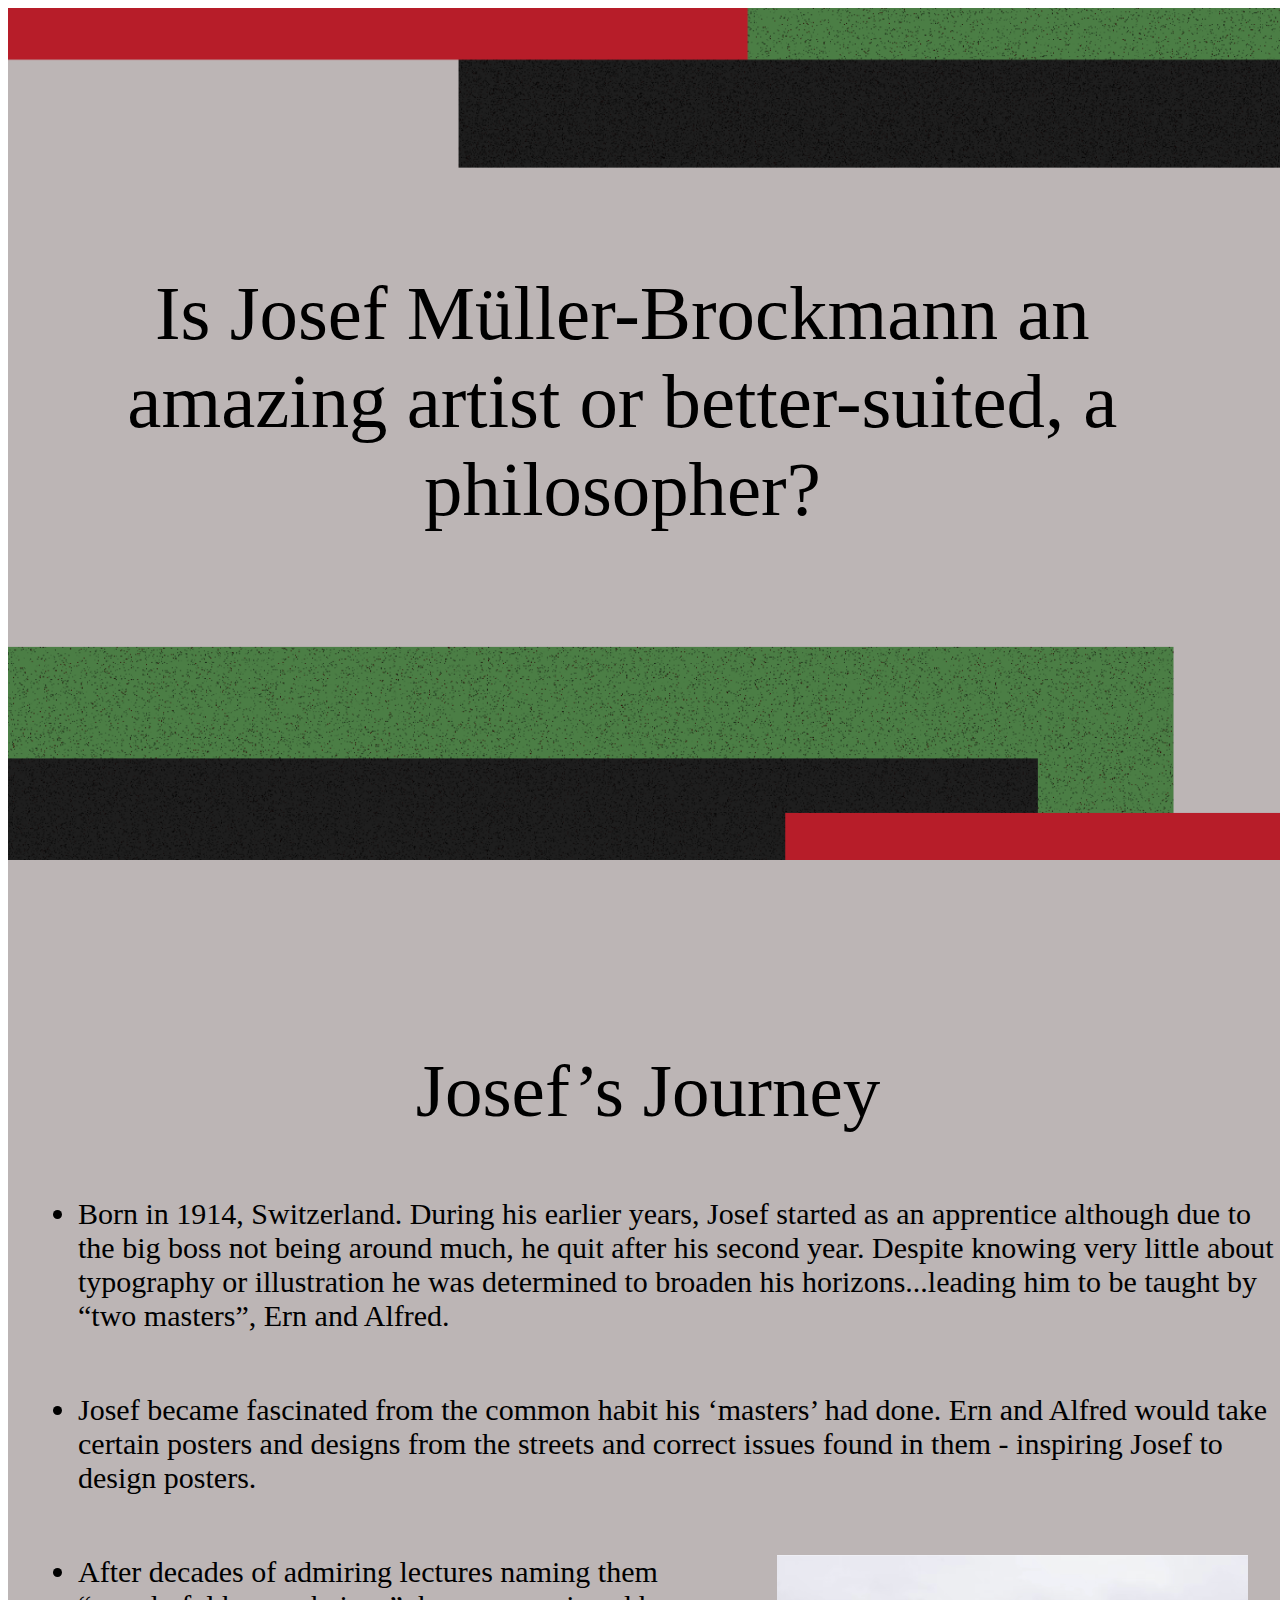
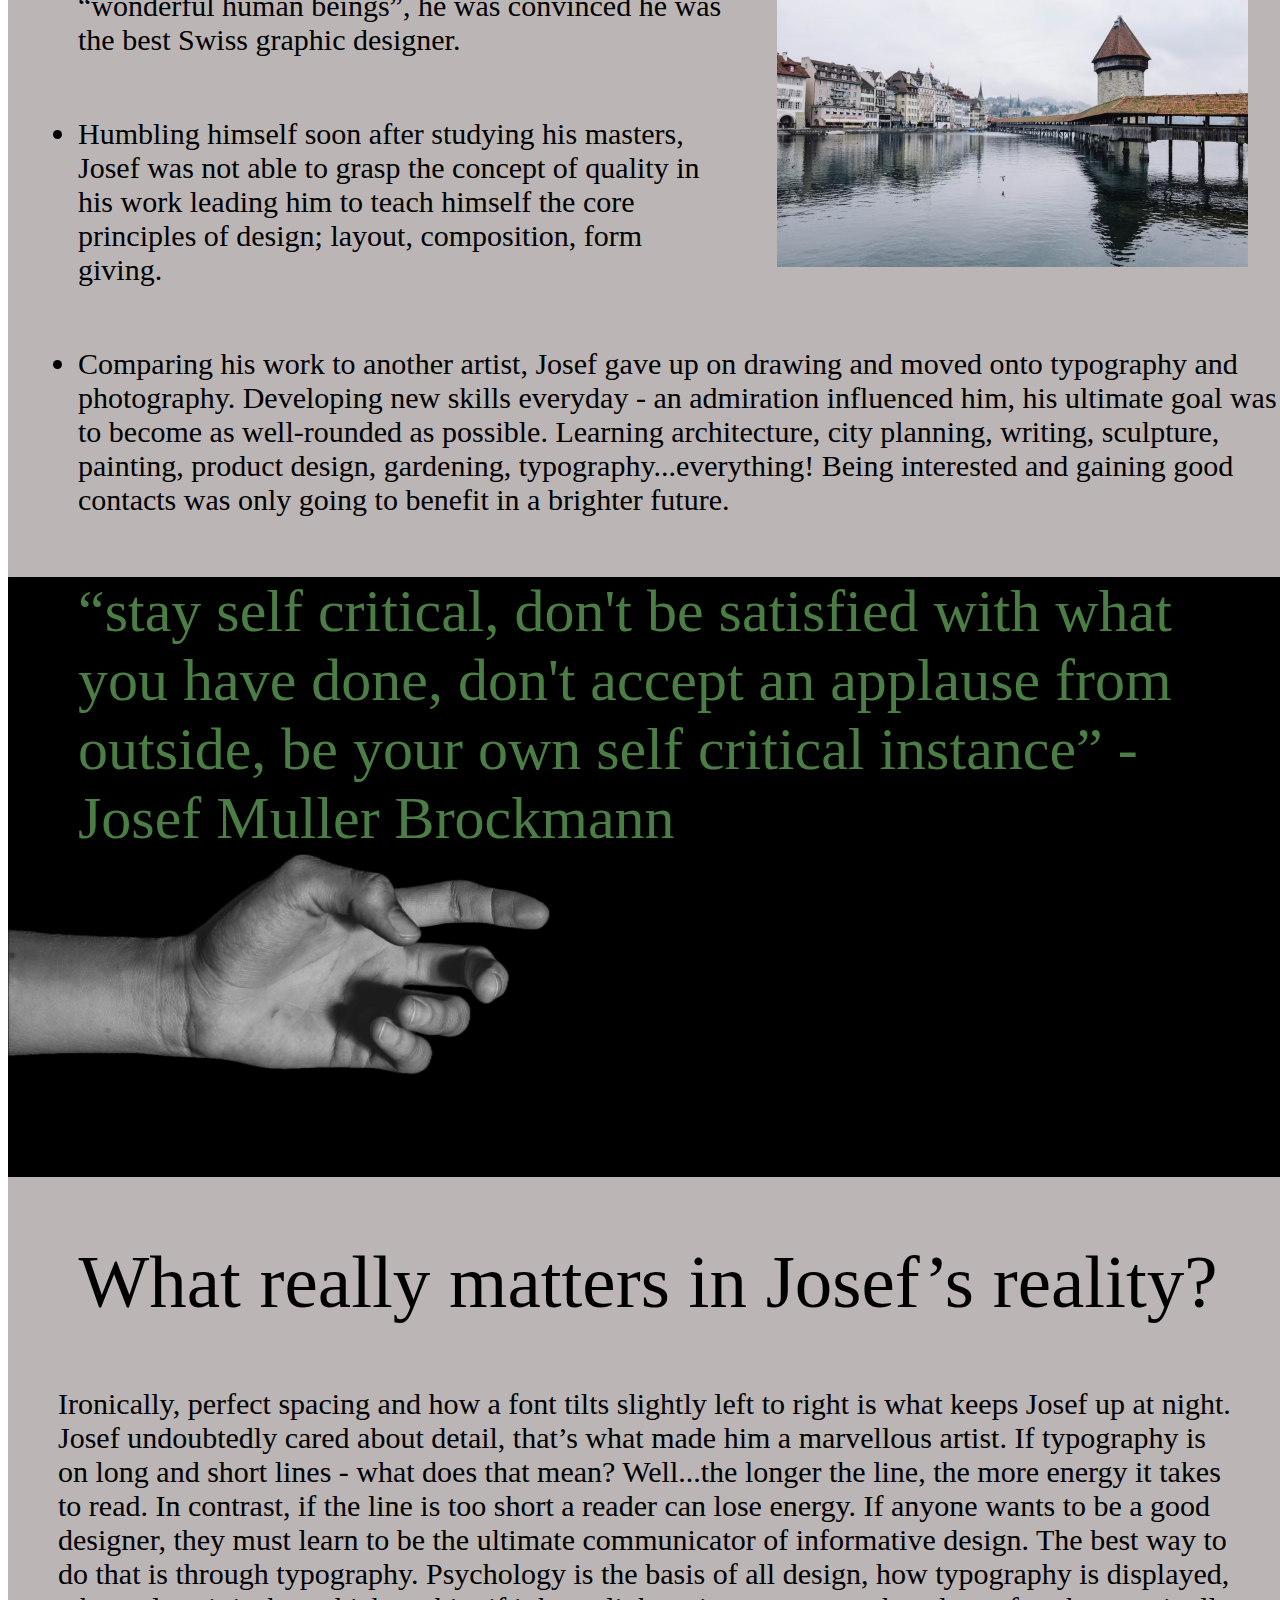
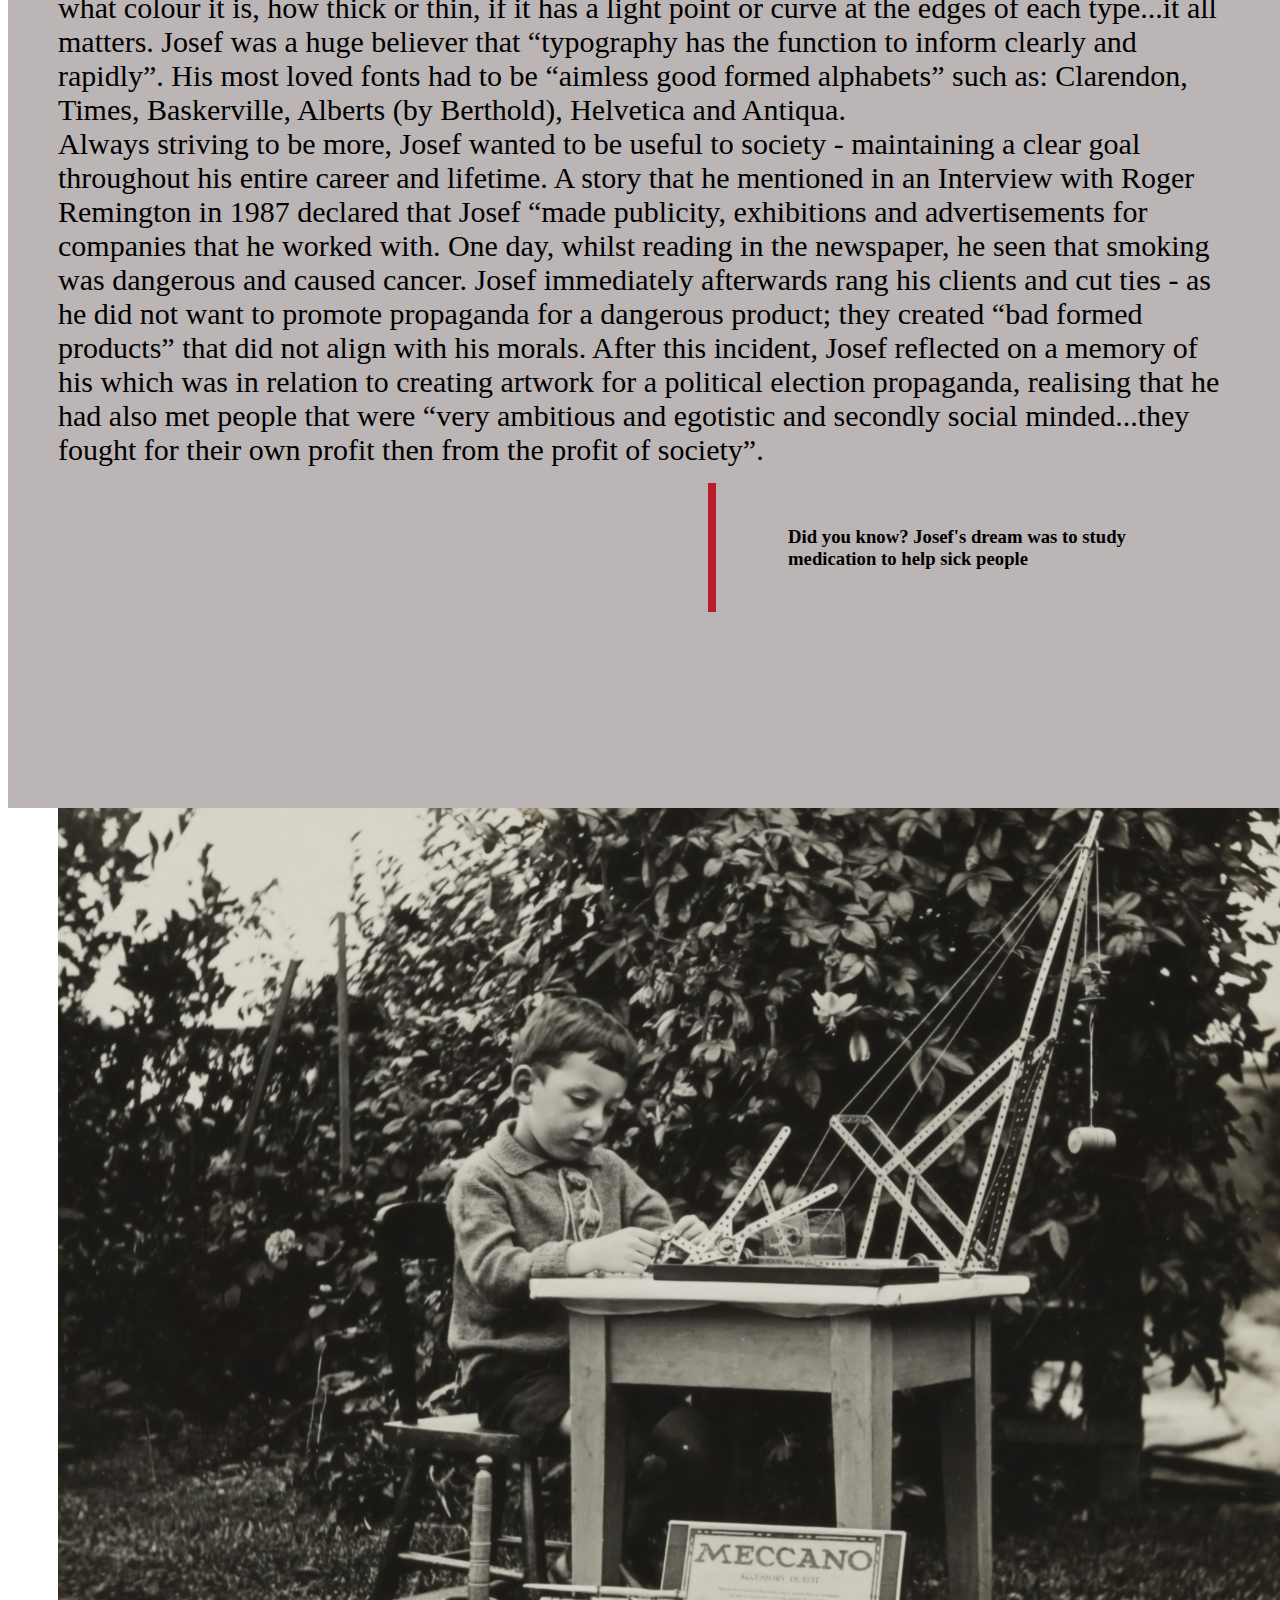
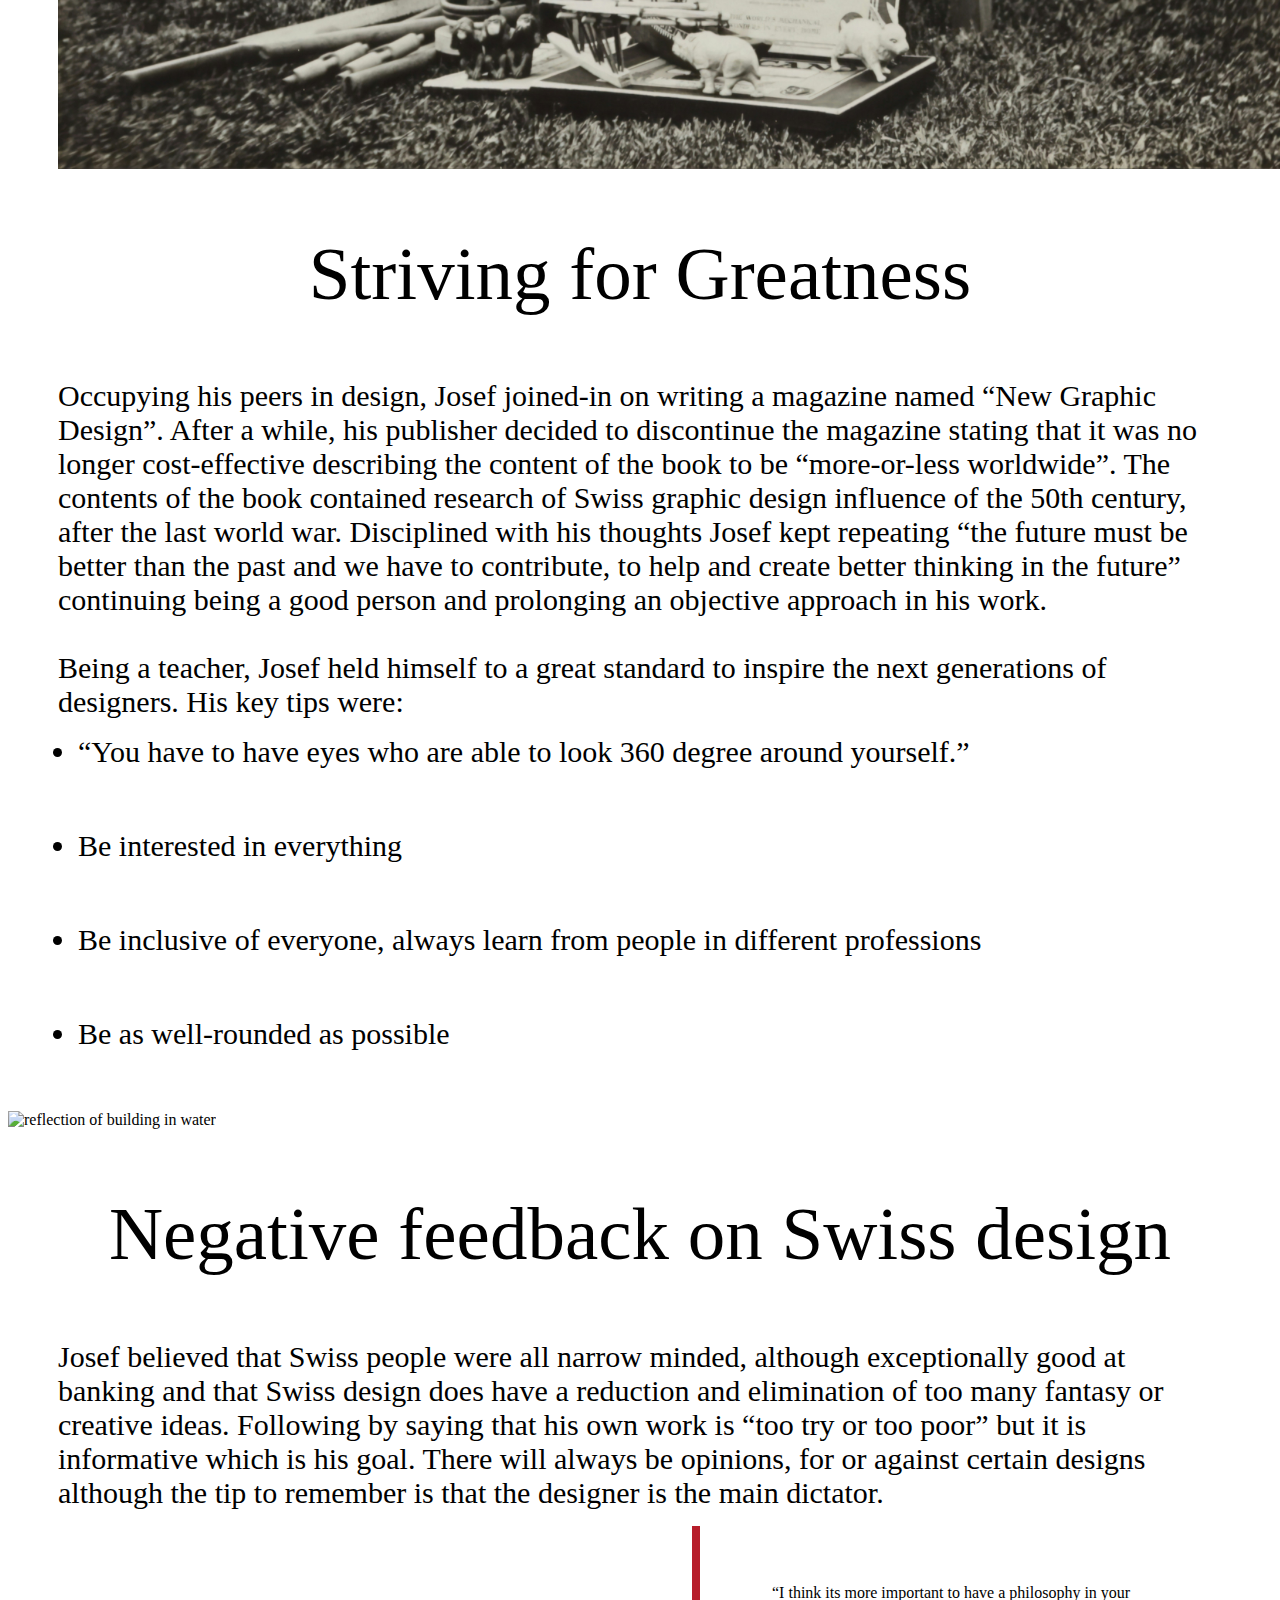
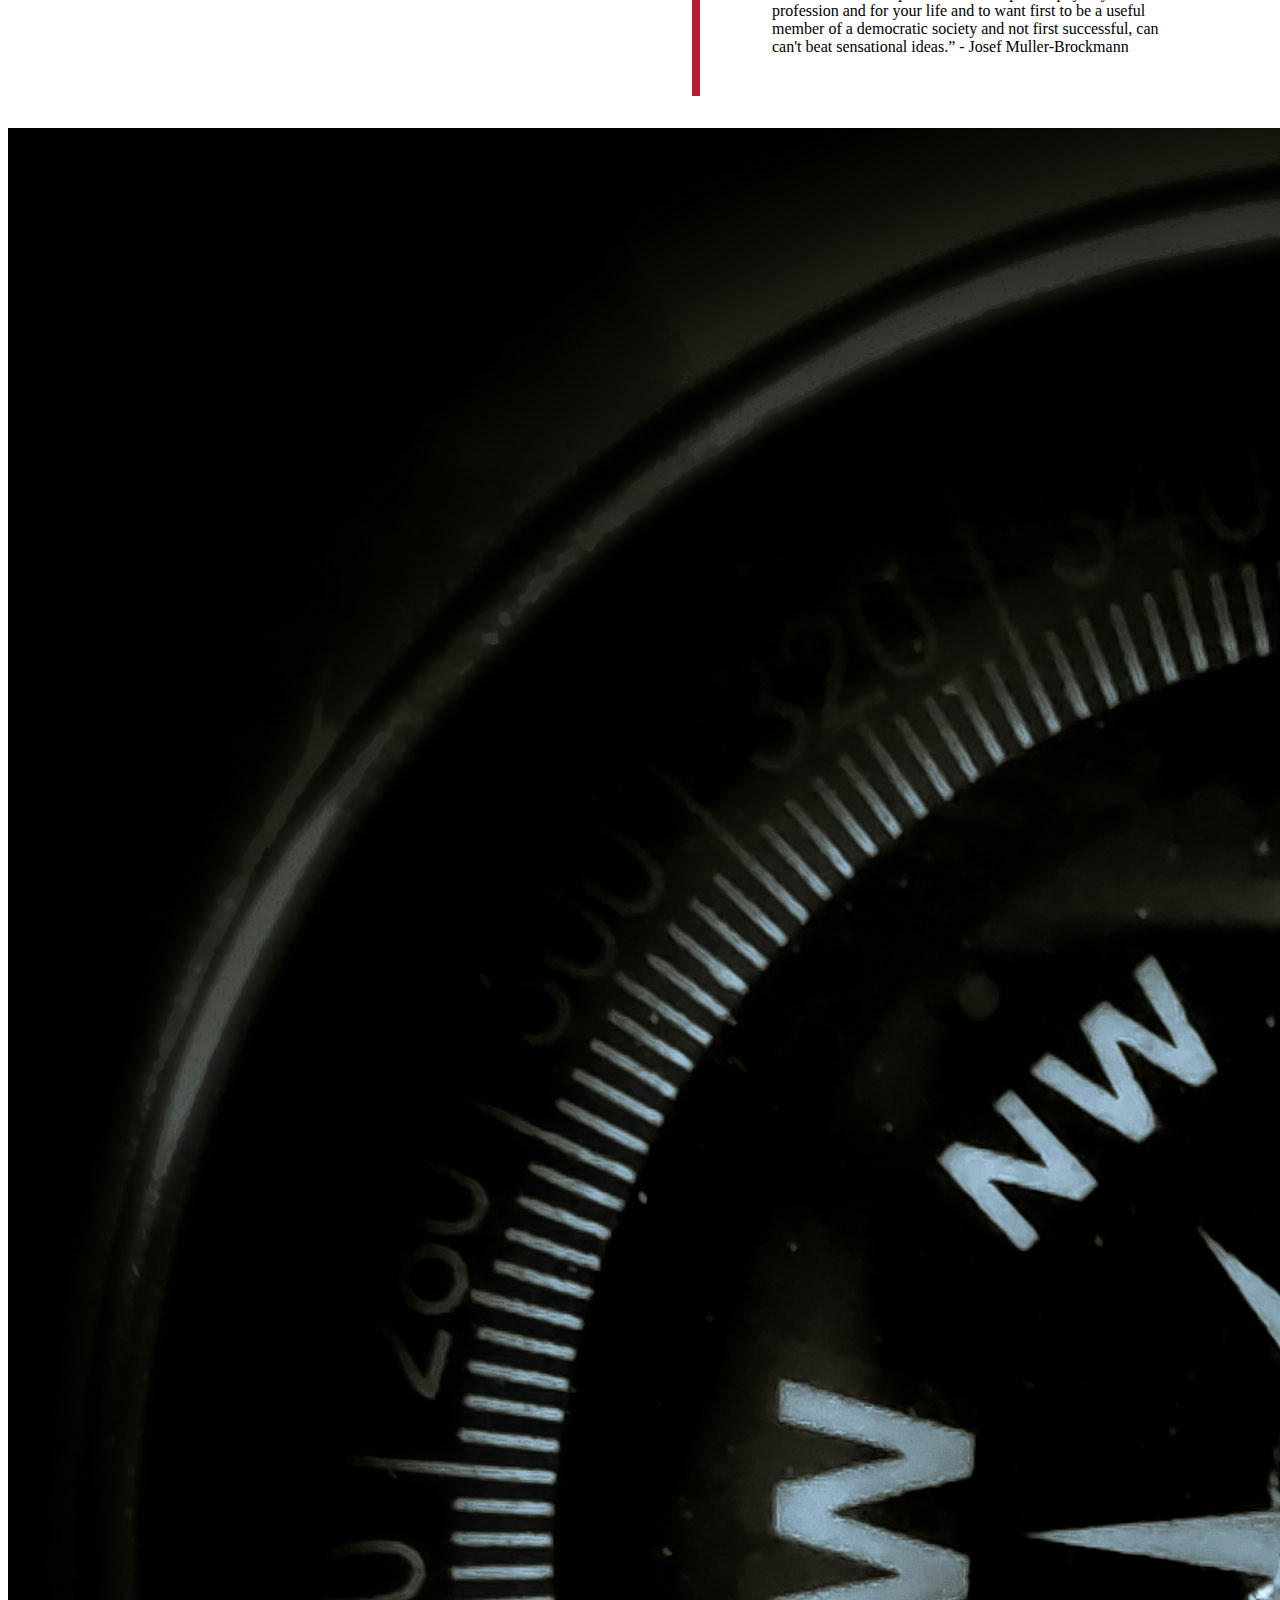
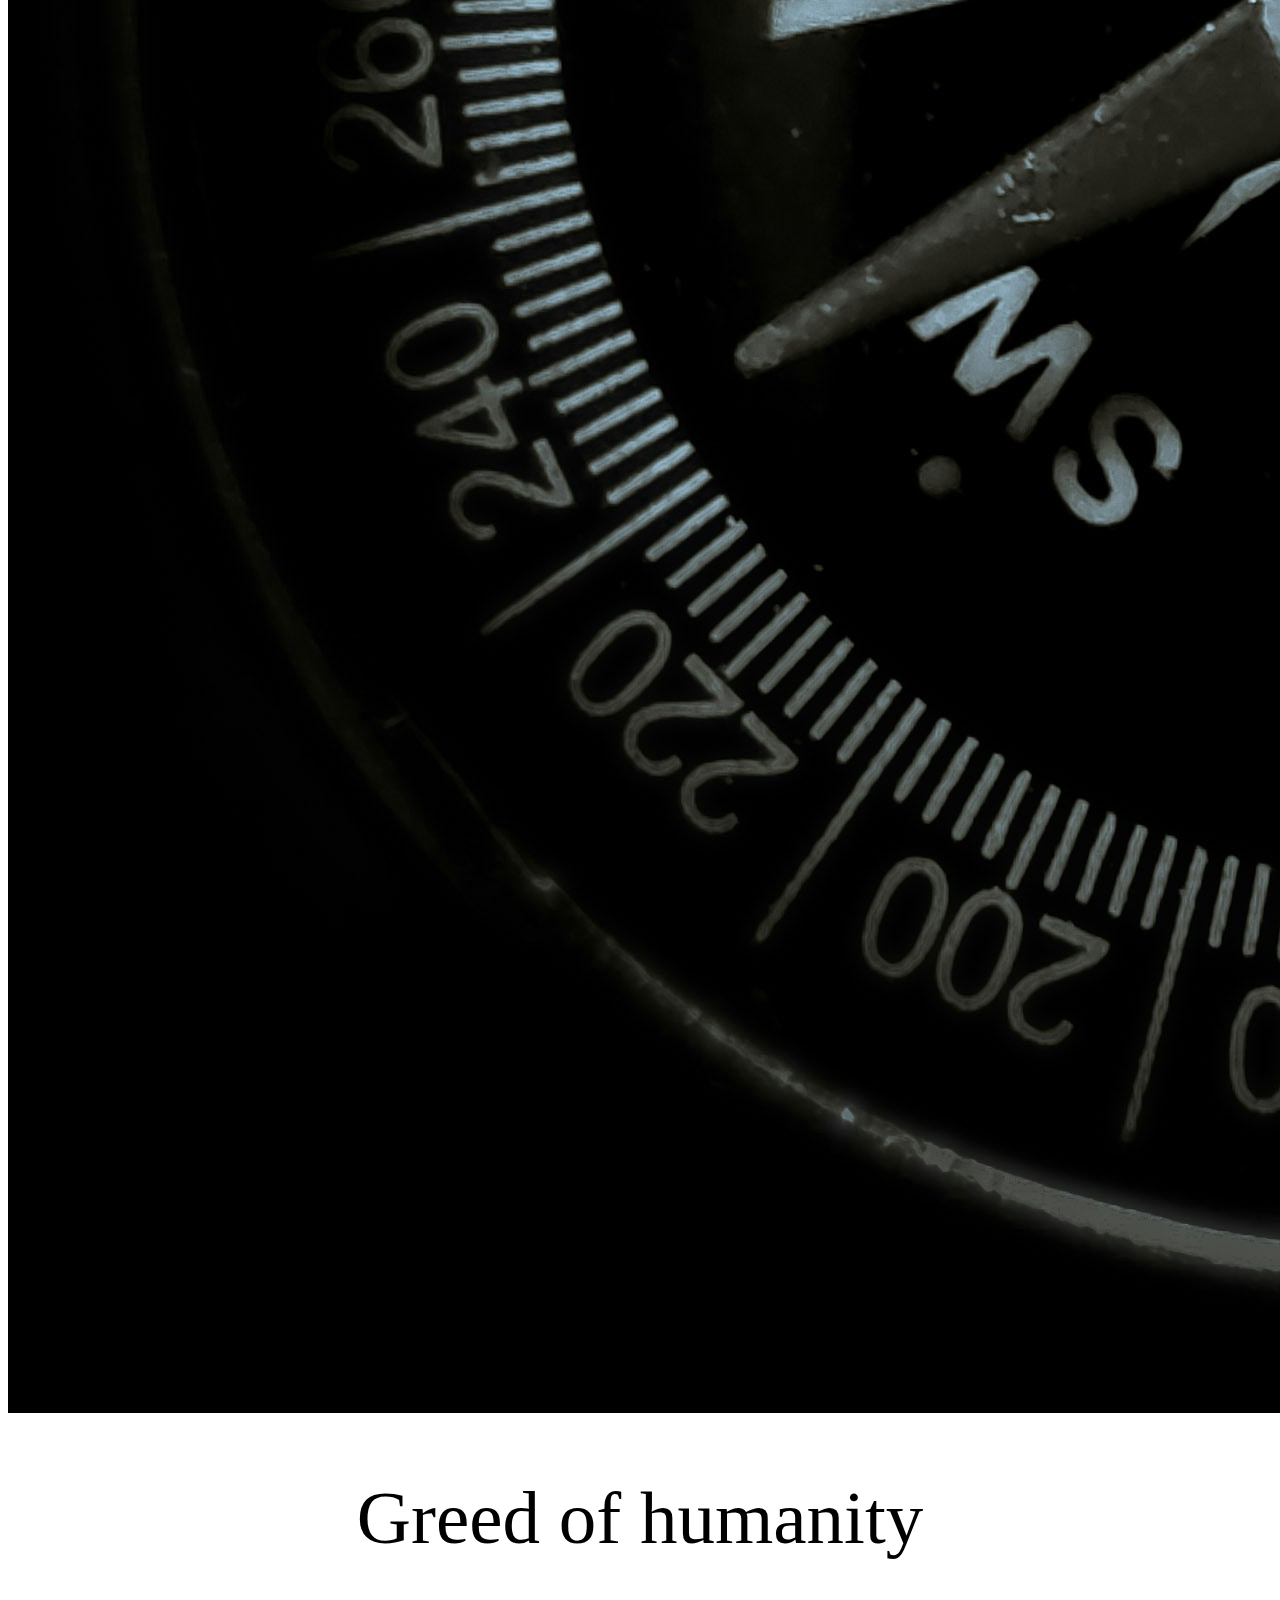
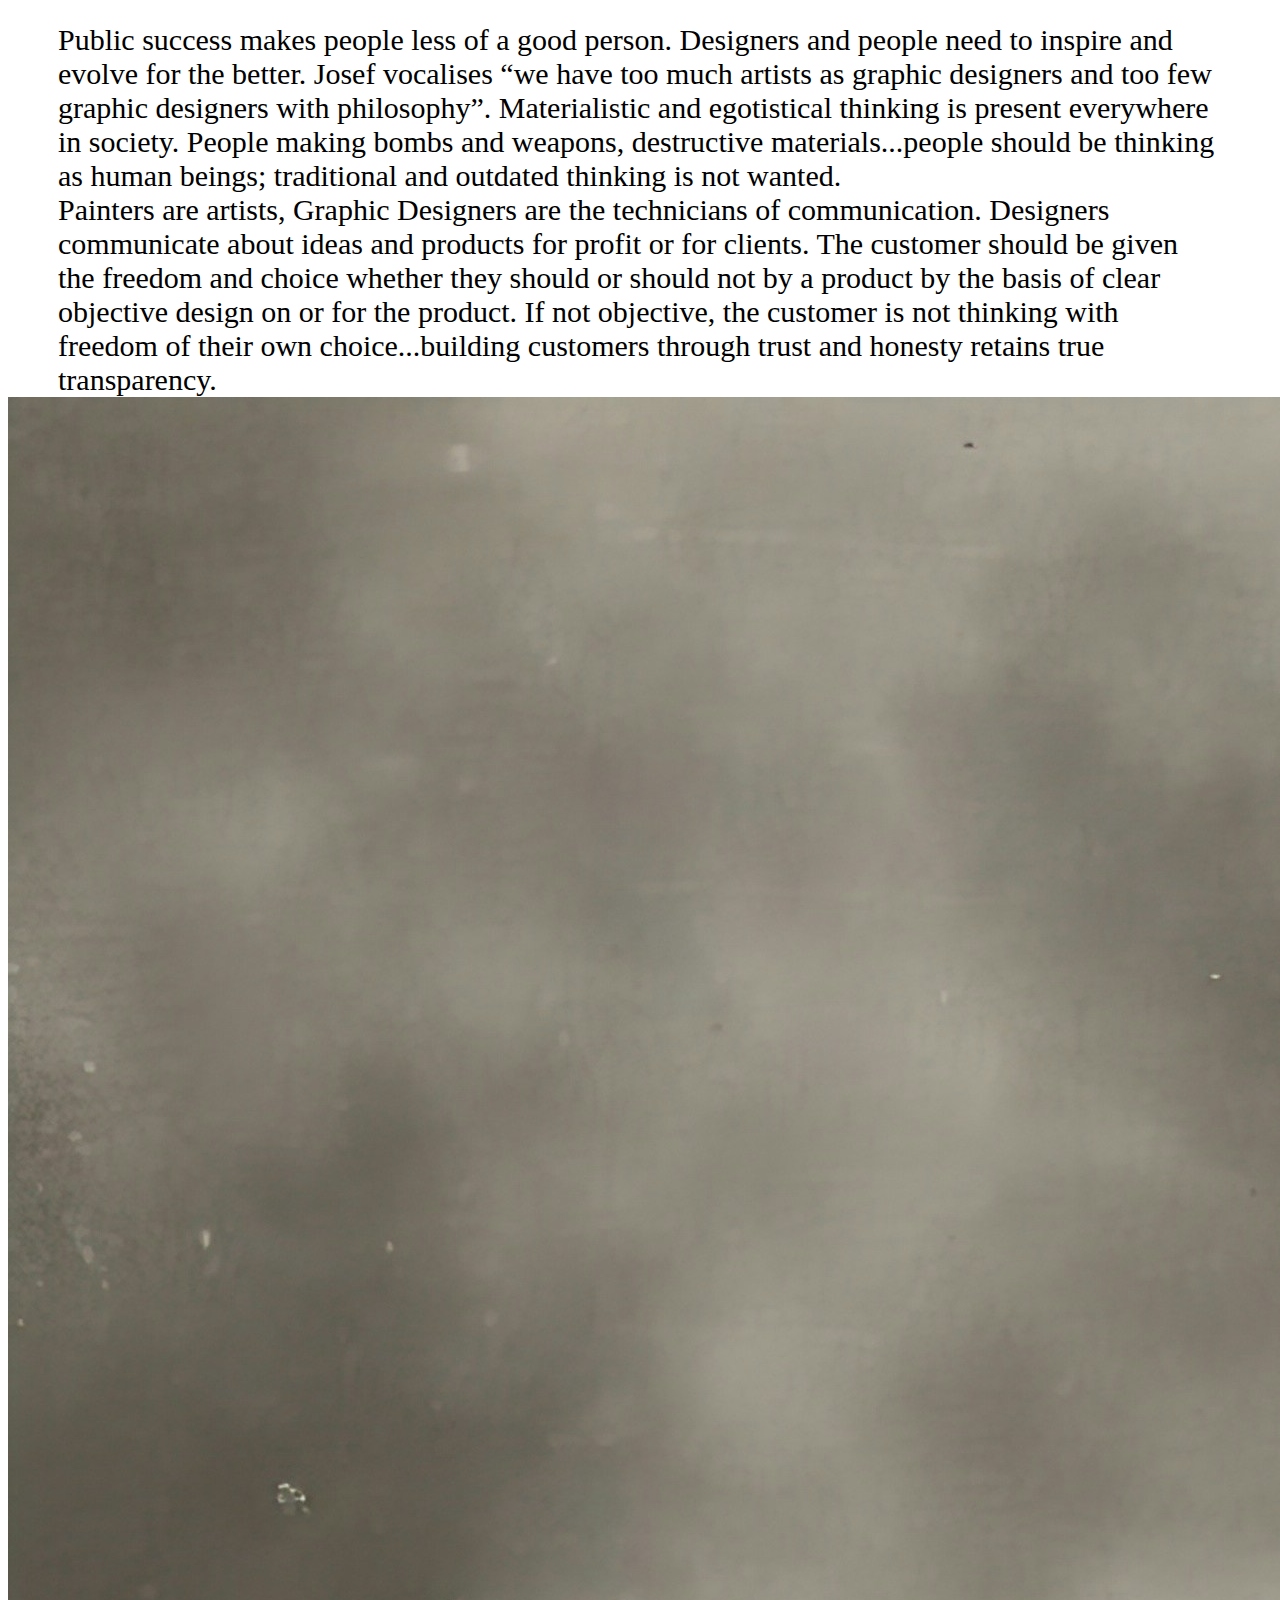
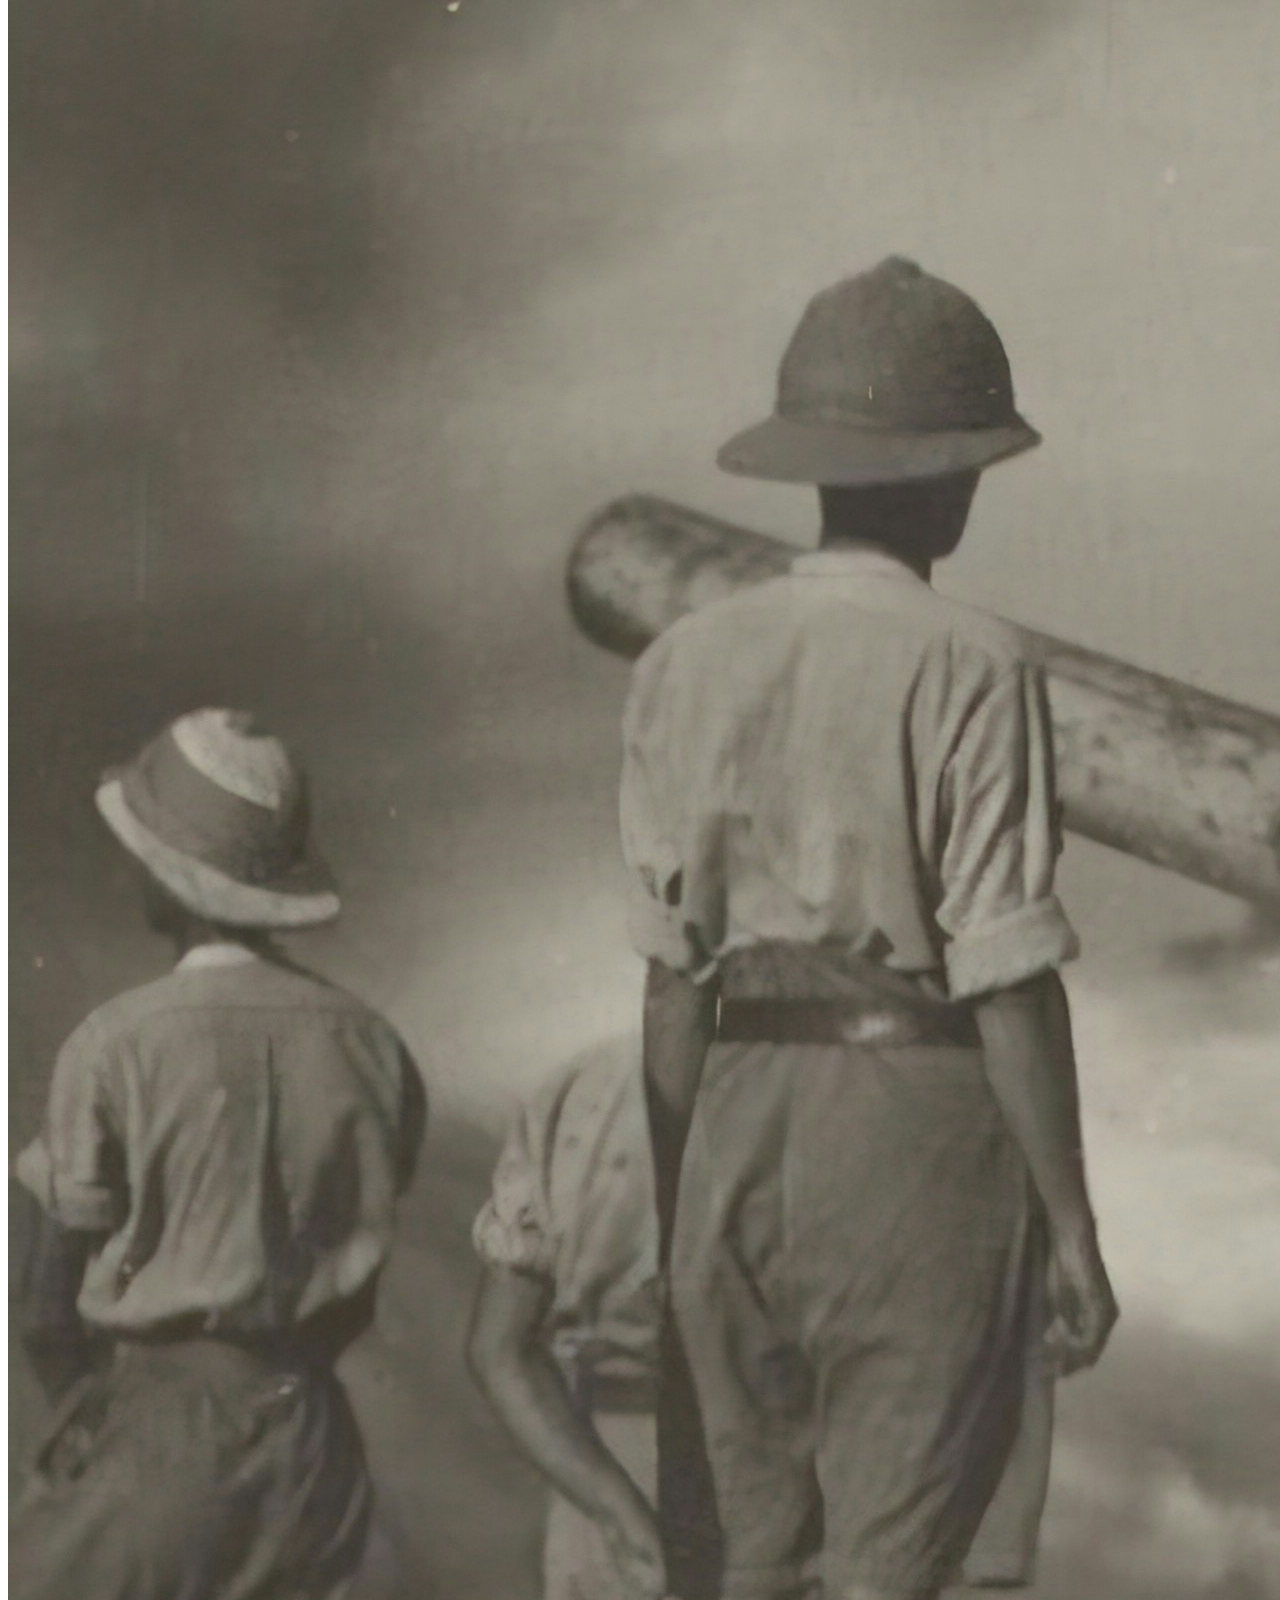
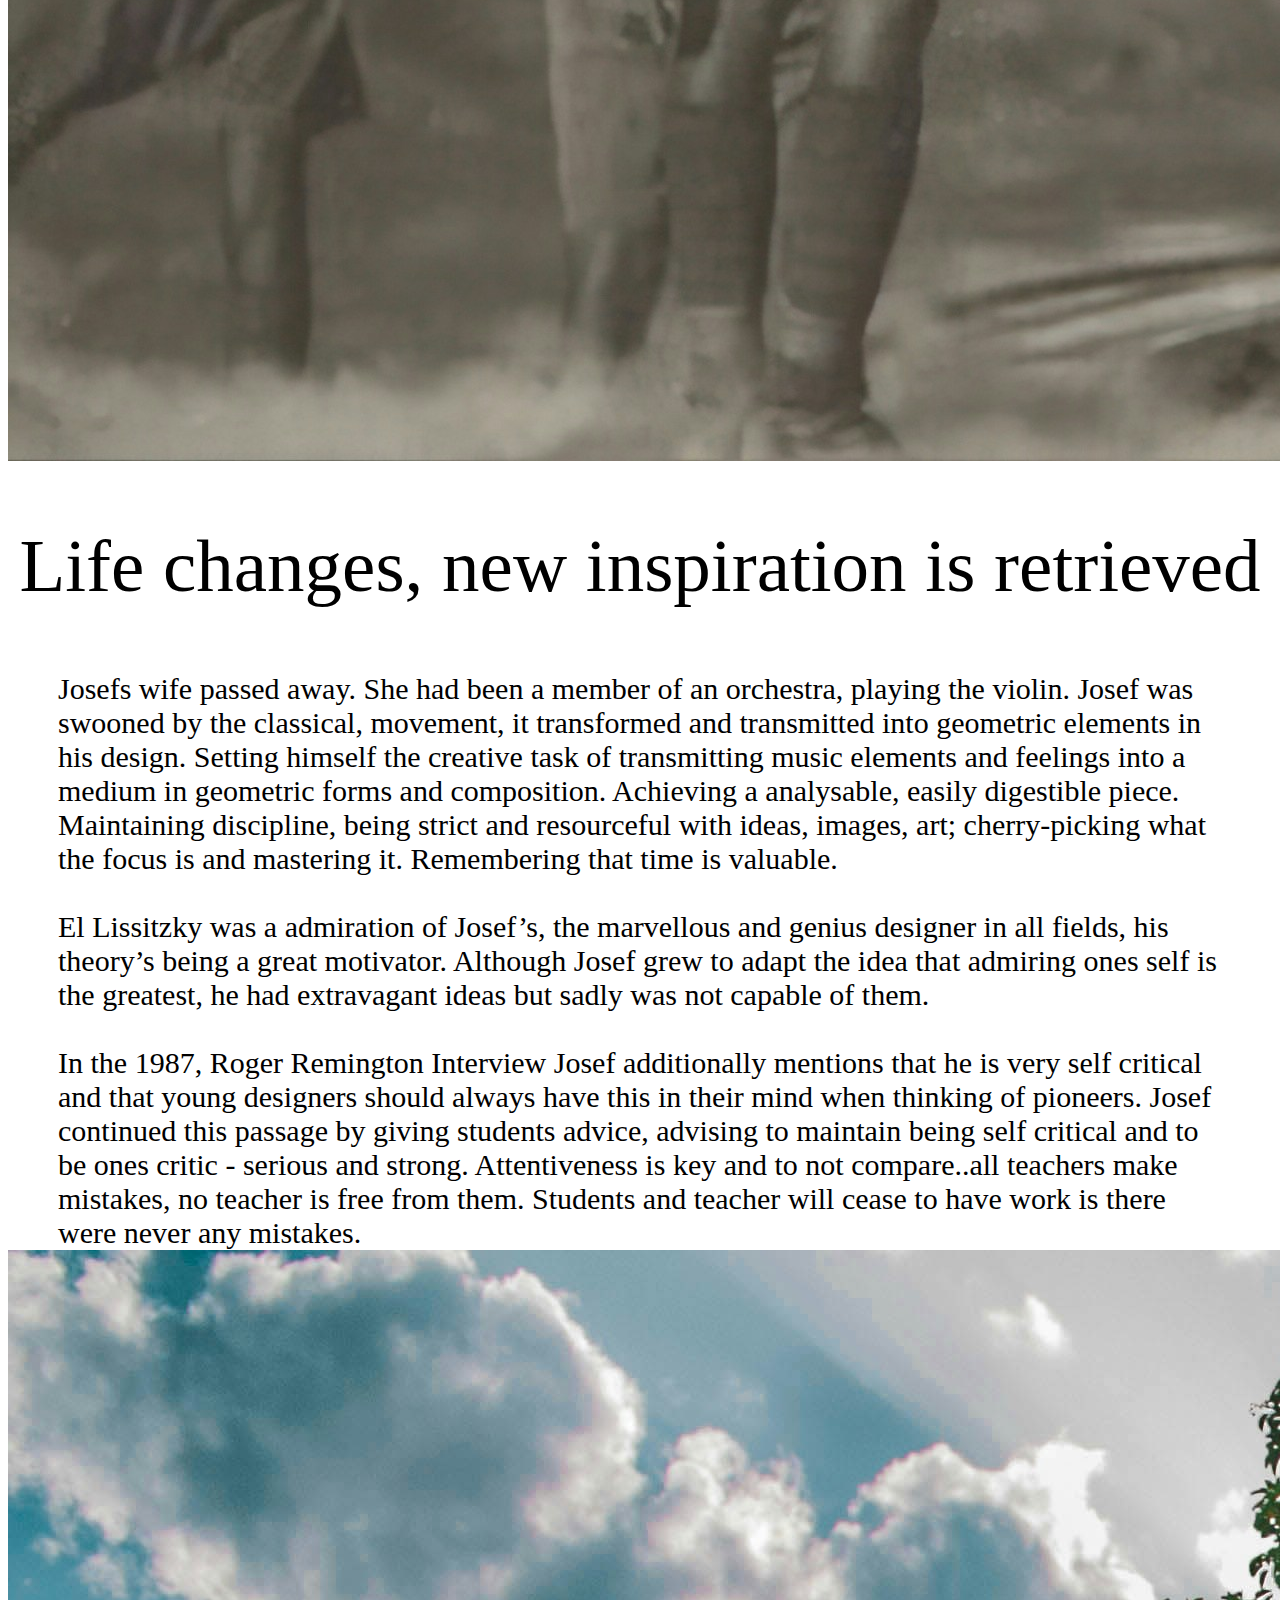
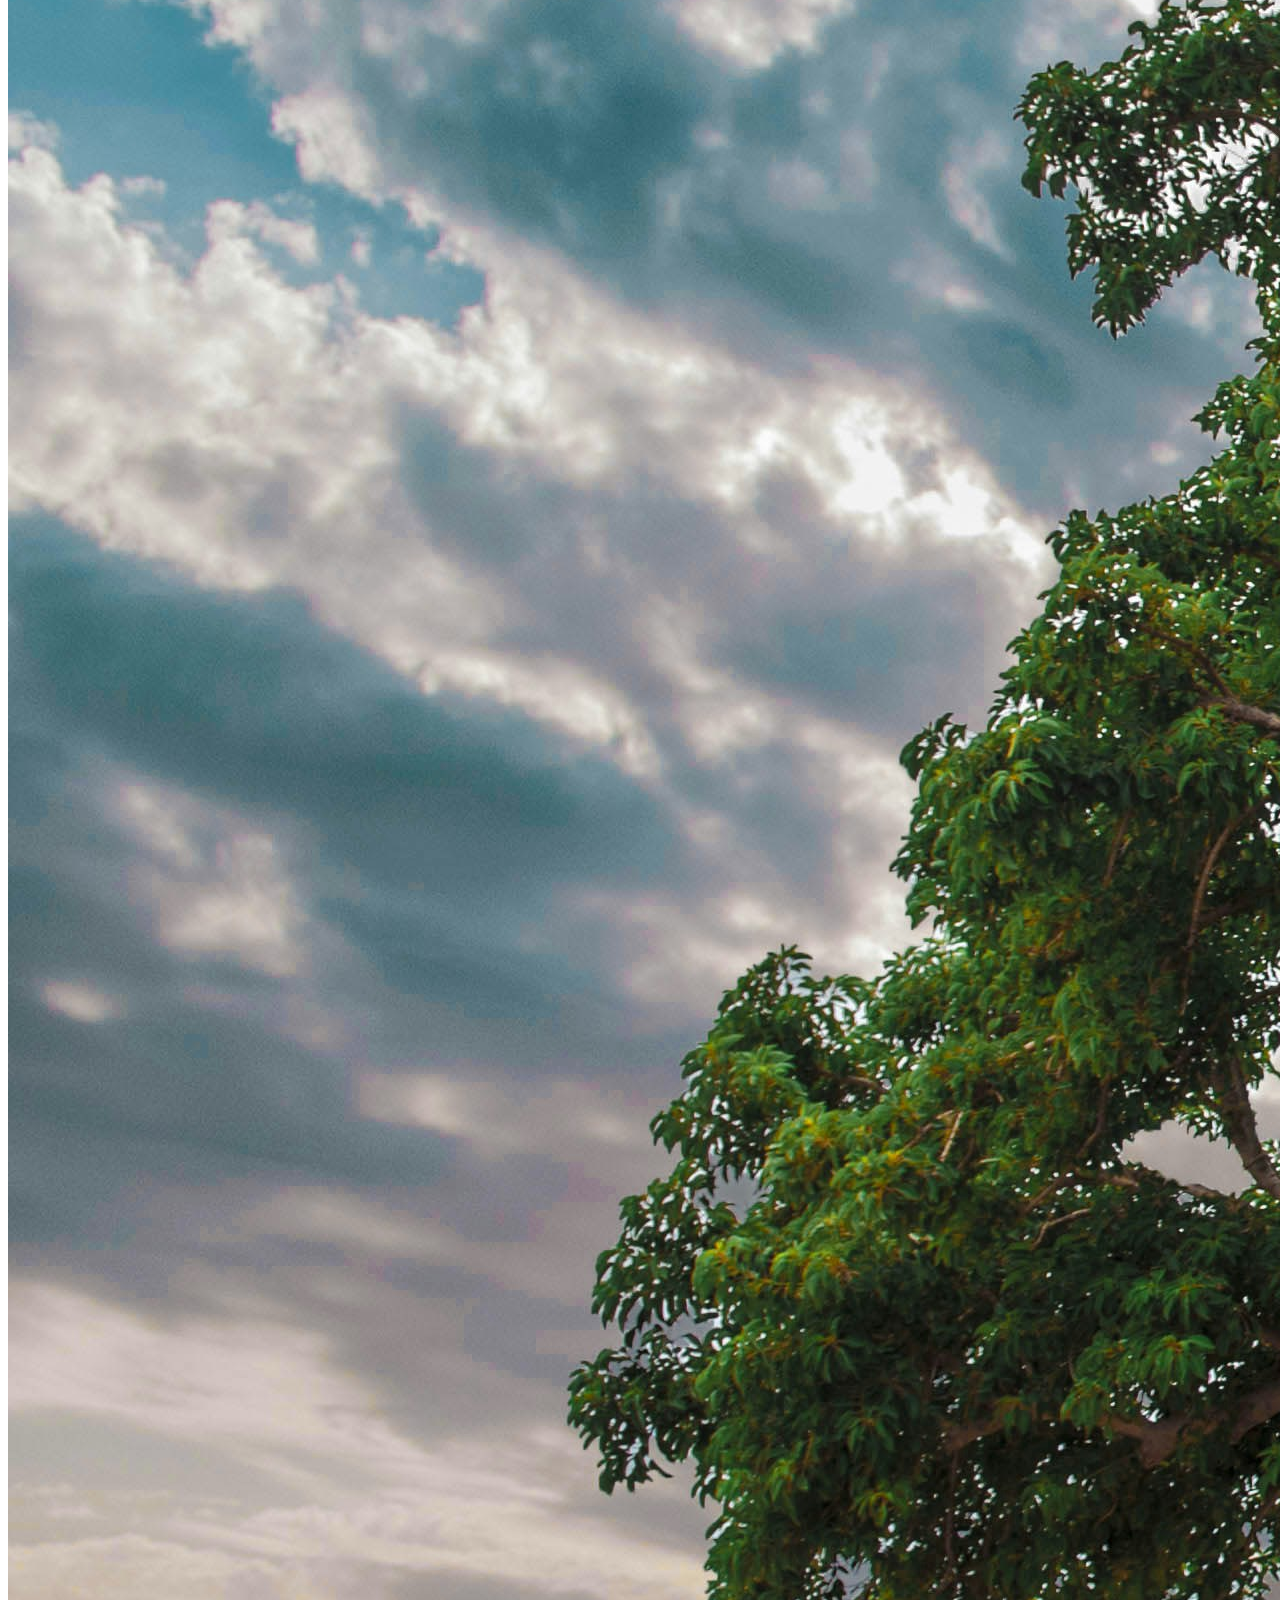
==== index.html @ 07d0a712 "chnaged to index" ====
<title>Brockmann</title>
<!DOCTYPE html>
<link rel="stylesheet" href="brocks.css"> 
<html lang="en">
        <div class="website-container">
            <div class="title-page">
                <img class="title-screen-background" src="titlescreen.png" alt="" />
                <h1 class="main-heading">Is Josef Müller-Brockmann an
                    amazing artist or better-suited, a philosopher?</h1>
            </div>
            <div>
                <h2>Josef’s Journey</h2>
                <ul>
                    <li>Born in 1914, Switzerland. During his earlier years, Josef started as an apprentice although due to the big boss not being around much, he quit after his second year. Despite knowing very little about typography or illustration he was determined to broaden his horizons...leading him to be taught by “two masters”, Ern and Alfred.</li>
                    <li>Josef became fascinated from the common habit his ‘masters’ had done. Ern and Alfred would take certain posters and designs from the streets and correct issues found in them - inspiring Josef to design posters.</li>
                    <img class="port-img" src="port.png" alt=""/>
                    <li>After decades of admiring lectures naming them “wonderful human beings”, he was convinced he was the best Swiss graphic designer.</li>
                    <li>Humbling himself soon after studying his masters, Josef was not able to grasp the concept of quality in his work leading him to teach himself the core principles of design; layout, composition, form giving.</li>
                    <li>Comparing his work to another artist, Josef gave up on drawing and moved onto typography and photography. Developing new skills everyday - an admiration influenced him, his ultimate goal was to become as well-rounded as possible. Learning architecture, city planning, writing, sculpture, painting, product design, gardening, typography...everything! Being interested and gaining good contacts was only going to benefit in a brighter future.</li>
                  </ul>
            </div>
            <div class="quote-section">
                <p class="quote-text">“stay self critical, don't be satisfied with what you have done, don't accept an applause from outside, be your own self critical instance” - Josef Muller Brockmann</p>
                <img src="hand.png" alt=""/>
            </div>
            <div>
                <h2>What really matters in Josef’s reality?</h2>
                <p>Ironically, perfect spacing and how a font tilts slightly left to right is what keeps Josef up at night. Josef undoubtedly cared about detail, that’s what made him a marvellous artist.

                    If typography is on long and short lines - what does that mean? Well...the longer the line, the more energy it takes to read. In contrast, if the line is too short a reader can lose energy. If anyone wants to be a good designer, they must learn to be the ultimate communicator of informative design. The best way to do that is through typography.
                    
                    Psychology is the basis of all design, how typography is displayed, what colour it is, how thick or thin, if it has a light point or curve at the edges of each type...it all matters. Josef was a huge believer that “typography has the function to inform clearly and rapidly”. His most loved fonts had to be “aimless good formed alphabets” such as: Clarendon, Times, Baskerville, Alberts (by Berthold), Helvetica and Antiqua.</p>
                 <p>Always striving to be more, Josef wanted to be useful to society - maintaining a clear goal throughout his entire career and lifetime. A story that he mentioned in an Interview with Roger Remington in 1987 declared that Josef “made publicity, exhibitions and advertisements for companies that he worked with. One day, whilst reading in the newspaper, he seen that smoking was dangerous and caused cancer. Josef immediately afterwards rang his clients and cut ties - as he did not want to promote propaganda for a dangerous product; they created “bad formed products” that did not align with his morals.
                    After this incident, Josef reflected on a memory of his which was in relation to creating artwork for a political election propaganda, realising that he had also met people that were “very ambitious and egotistic and secondly social minded...they fought for their own profit then from the profit of society”. </p>   
                
                <figure class="quote-text2">
                    <blockquote> 
                       <H3>Did you know?

                        Josef's dream was to study medication to help sick people </H3>
                    </blockquote>
                </figure>
            </div>
        </div>
        <body></body>
</html>
<img class="victoriankid" src="victoriankid.jpg" alt="Victorian child sitting at desk looking at stencils"/> 
<h2>Striving for Greatness</h2>
<p>Occupying his peers in design, Josef joined-in on writing a magazine named “New Graphic Design”. After a while, his publisher decided to discontinue the magazine stating that it was no longer cost-effective describing the content of the book to be “more-or-less worldwide”. The contents of the book contained research of Swiss graphic design influence of the 50th century, after the last world war. 
    Disciplined with his thoughts Josef kept repeating “the future must be better than the past and we have to contribute, to help and create better thinking in the future” continuing being a good person and prolonging an objective approach in his work.</p>
    
    <p><br>Being a teacher, Josef held himself to a great standard to inspire the next generations of designers. His key tips were:</br></p>
    <ul>
        <li>“You have to have eyes who are able to look 360 degree around yourself.”</li>
        <li>Be interested in everything</li>
        <li>Be inclusive of everyone, always learn from people in different professions</li>
        <li>Be as well-rounded as possible</li>
    </ul> 
    <img class="reflection.jpg" src="reflection.jpg" alt="reflection of building in water"/> 
    <h2>Negative feedback on Swiss design</h2>
    <p>Josef believed that Swiss people were all narrow minded, although exceptionally good at banking and that Swiss design does have a reduction and elimination of too many fantasy or creative ideas. Following by saying that his own work is “too try or too poor” but it is informative which is his goal. There will always be opinions, for or against certain designs although the tip to remember is that the designer is the main dictator.
        <figure class="quote-text3">
            <blockquote> 
        <br>“I think its more important to have a philosophy in your profession and for your life and to want first to be a useful member of a democratic society and not first successful, can can't beat sensational ideas.” - Josef Muller-Brockmann</br>
        </p>
    </blockquote>
</figure>
    <img class="compass.jpg" src="compass.jpg" alt="compass"/> 
<h2>Greed of humanity</h2>
<p>Public success makes people less of a good person. Designers and people need to inspire and evolve for the better. Josef vocalises “we have too much artists as graphic designers and too few graphic designers with philosophy”. Materialistic and egotistical thinking is present everywhere in society. People making bombs and weapons, destructive materials...people should be thinking as human beings; traditional and outdated thinking is not wanted.

   <br>Painters are artists, Graphic Designers are the technicians of communication. Designers communicate about ideas and products for profit or for clients. The customer should be given the freedom and choice whether they should or should not by a product by the basis of clear objective design on or for the product. If not objective, the customer is not thinking with freedom of their own choice...building customers through trust and honesty retains true transparency.</br> </p>
   <img class="weapons.jpg" src="weapons.jpg" alt="vintage image of soldiers with weapons"/> 
   <h2>Life changes, new inspiration is retrieved </h2>
   <p> Josefs wife passed away. She had been a member of an orchestra, playing the violin. Josef was swooned by the classical, movement, it transformed and transmitted into geometric elements in his design. Setting himself the creative task of transmitting music elements and feelings into a medium in geometric forms and composition. Achieving a analysable, easily digestible piece. 
    
    <br>Maintaining discipline, being strict and resourceful with ideas, images, art; cherry-picking what the focus is and mastering it. Remembering that time is valuable. </br>
  
  <br>El Lissitzky was a admiration of Josef’s, the marvellous and genius designer in all fields, his theory’s being a great motivator. Although Josef grew to adapt the idea that admiring ones self is the greatest, he had extravagant ideas but sadly was not capable of them. </br>
  
  <br>In the 1987, Roger Remington Interview Josef additionally mentions that he is very self critical and that young designers should always have this in their mind when thinking of pioneers. Josef continued this passage by giving students advice, advising to maintain being self critical and to be ones critic - serious and strong. Attentiveness is key and to not compare..all teachers make mistakes, no teacher is free from them. Students and teacher will cease to have work is there were never any mistakes.</br></p>
  
  <img class="tree.jpg" src="tree.jpg" alt="huge green tree in moutains"/> 
  <footer>
    <div class="container">
    <p> <ul><i>Format (2023) Roger Remington interview with Josef Müller-Brockmann., YouTube. Available at: https://www.youtube.com/watch?v=5vghoVNRfB4 (Accessed: 08 January 2025). </i></ul></p>
</div>
</footer>
---- brocks.css ----
.website-container {
    display: flex;
    flex-direction: column;
    width: 100vw;
    overflow-x: hidden;
    background-color: #BCB5B5;
    height: 4000px;
}

.title-page {
    height: 978px;
}

.title-screen-background {
    position: absolute;
    width: 100%;
    object-fit: contain;
    z-index: 0;
}

.main-heading  {
    position: relative;
    transform: translate(10%, 80%);
    font-family: 'Work Sans';
    font-weight: 200;
    font-size: 6vw;
    width: 80%;
    text-align: center;

    z-index: 1;
}

h2 {
    text-align: center;
    font-size: 75px;
    font-weight: 200;
}

ul {
    margin-left: 30px;
}

li {
    font-size: 30px;
    margin-bottom: 60px;
}

.port-img {
    float: right;
    margin-left: 50px;
    margin-right: 40px;
}

.quote-section {
    background-color: black;
    height: 600px;
}

.quote-text {
    color: #4B7E45;
    font-size: 60px;
    text-align: left;
    margin-left: 70px;
    margin-right: 70px;
}

figure.quote-text2 {
    float: right;
    border-left: 8px solid #B71D2A;
    padding: 1.5rem 0 1.5rem 2rem;
    margin-bottom: 2rem;
    width: 500px;
}

p {
    font-size: 30px;
    margin: 0 50px;
}

.victoriankid {
    float: middle;
    margin-left: 50px;
    margin-right: 40px;
    width: 100%;
    object-fit: cover;
    padding: -70rem 0 1.5rem -70rem;
}
figure.quote-text3 {
    float: right;
    border-left: 8px solid #B71D2A;
    padding: 1.5rem 0 1.5rem 2rem;
    margin-bottom: 2rem;
    width: 500px;
}
.compass {
    float: middle;
    margin-left: 50px;
    margin-right: 40px;
    width: 50%;
    object-fit: nonen;
    padding: -100rem 0 1.5rem -100rem;
}
.weapons {
    float: middle;
    margin-left: 50px;
    margin-right: 40px;
    width: 50%;
    object-fit: middle;
}
.tree {
    float: middle;
    width: 50%;
    max-height: 10%;
    object-fit: scale-down;
}
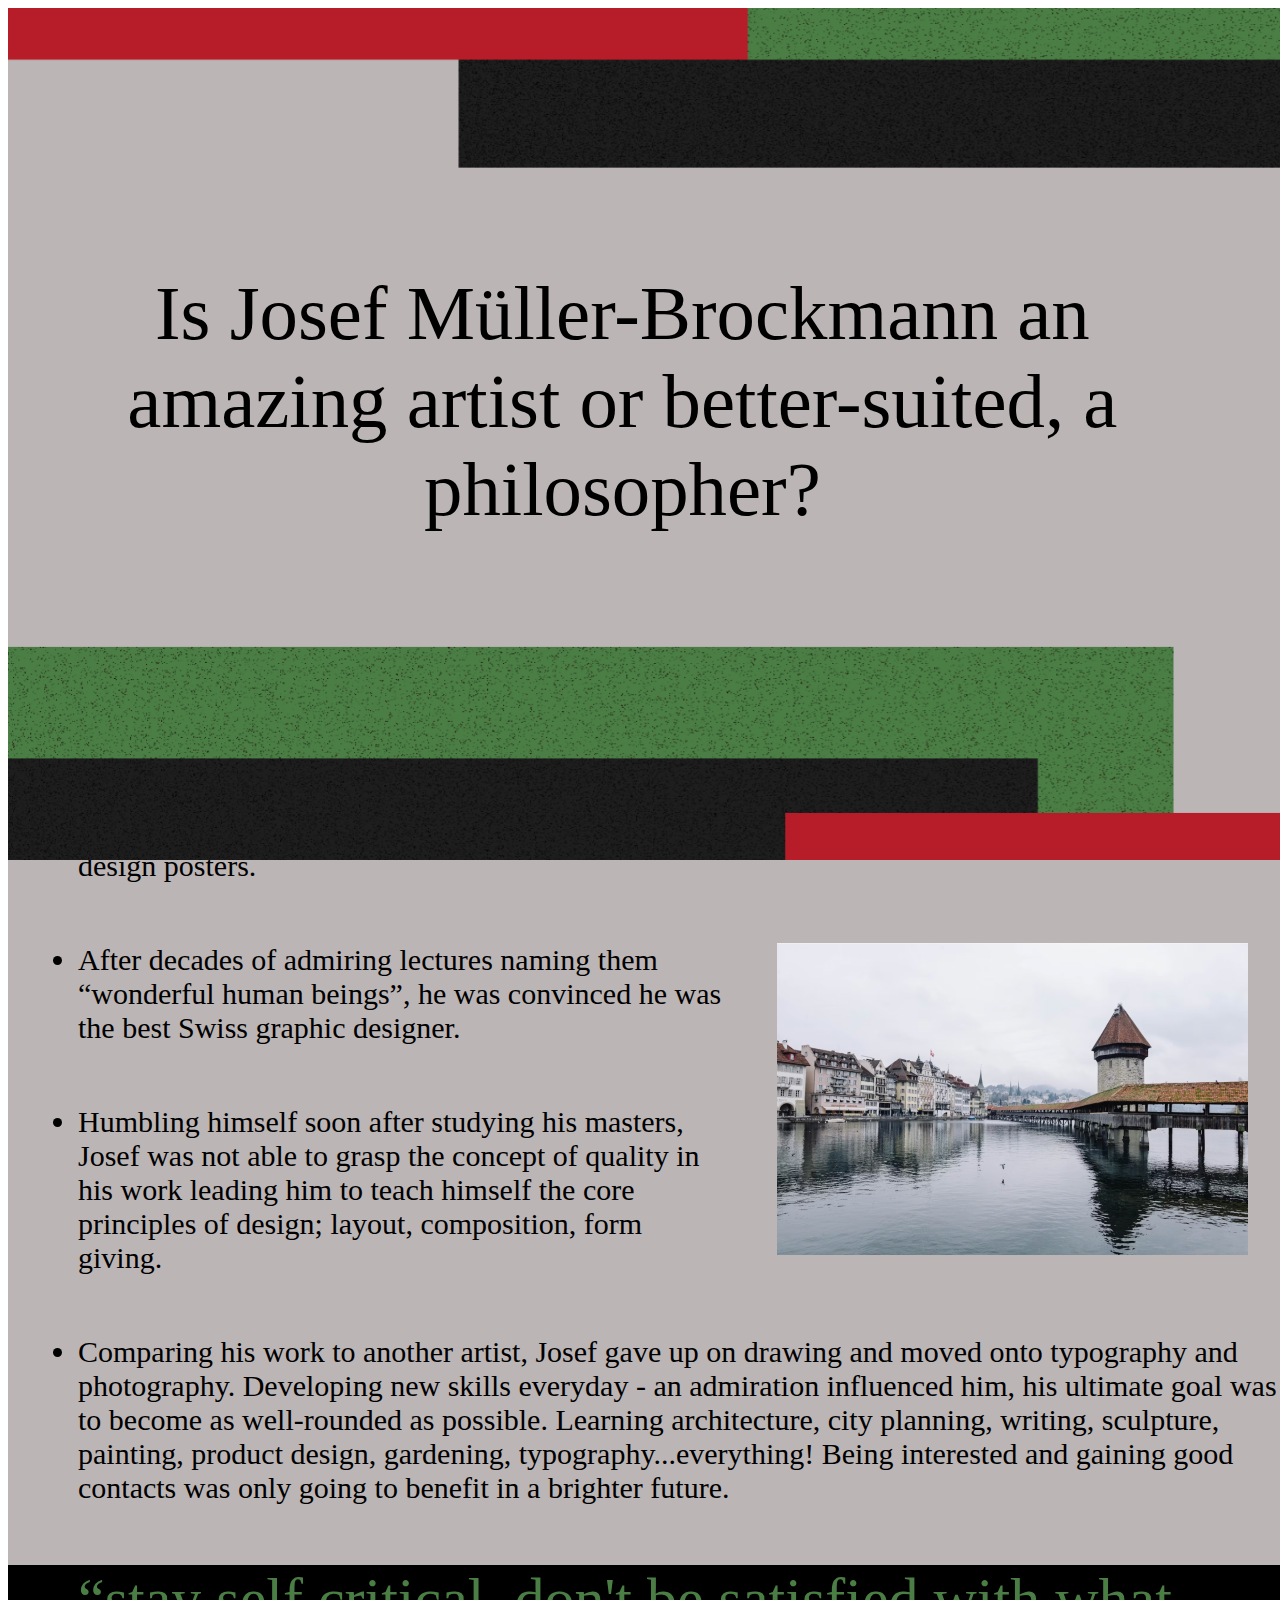
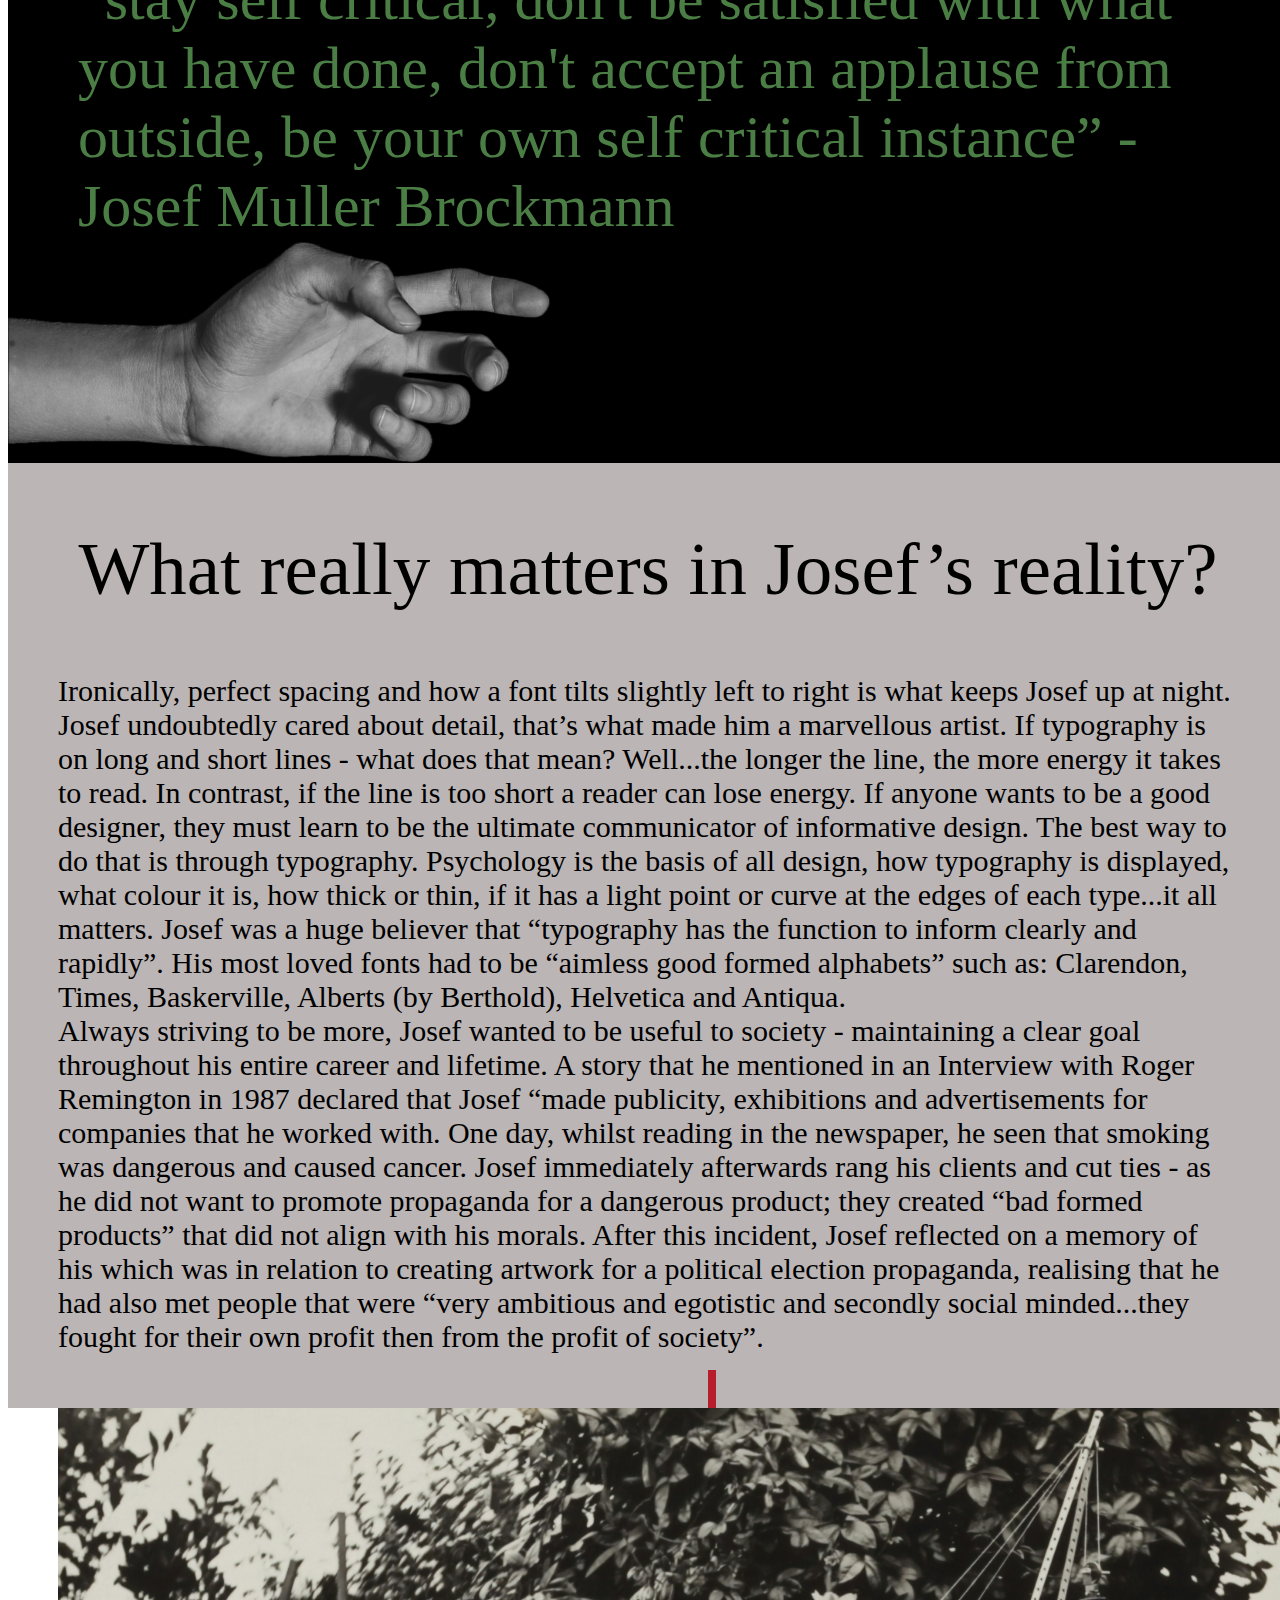
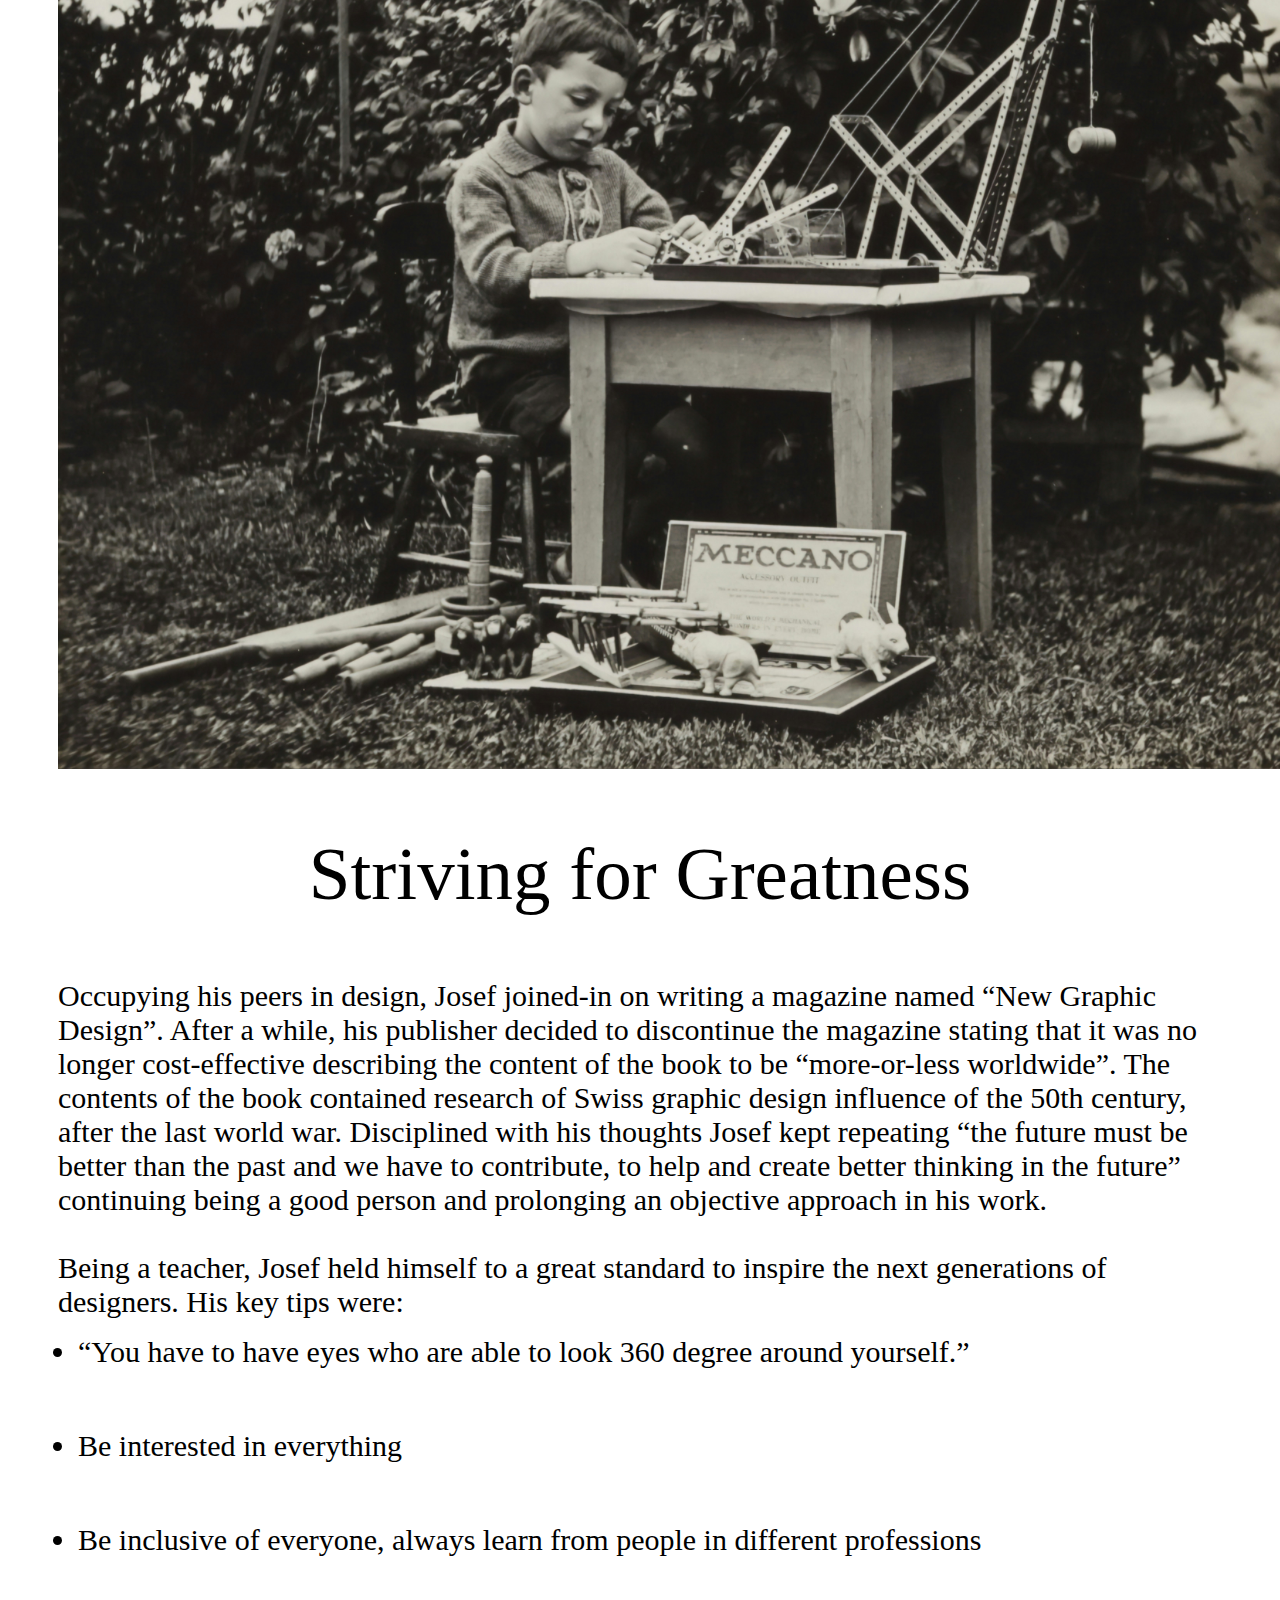
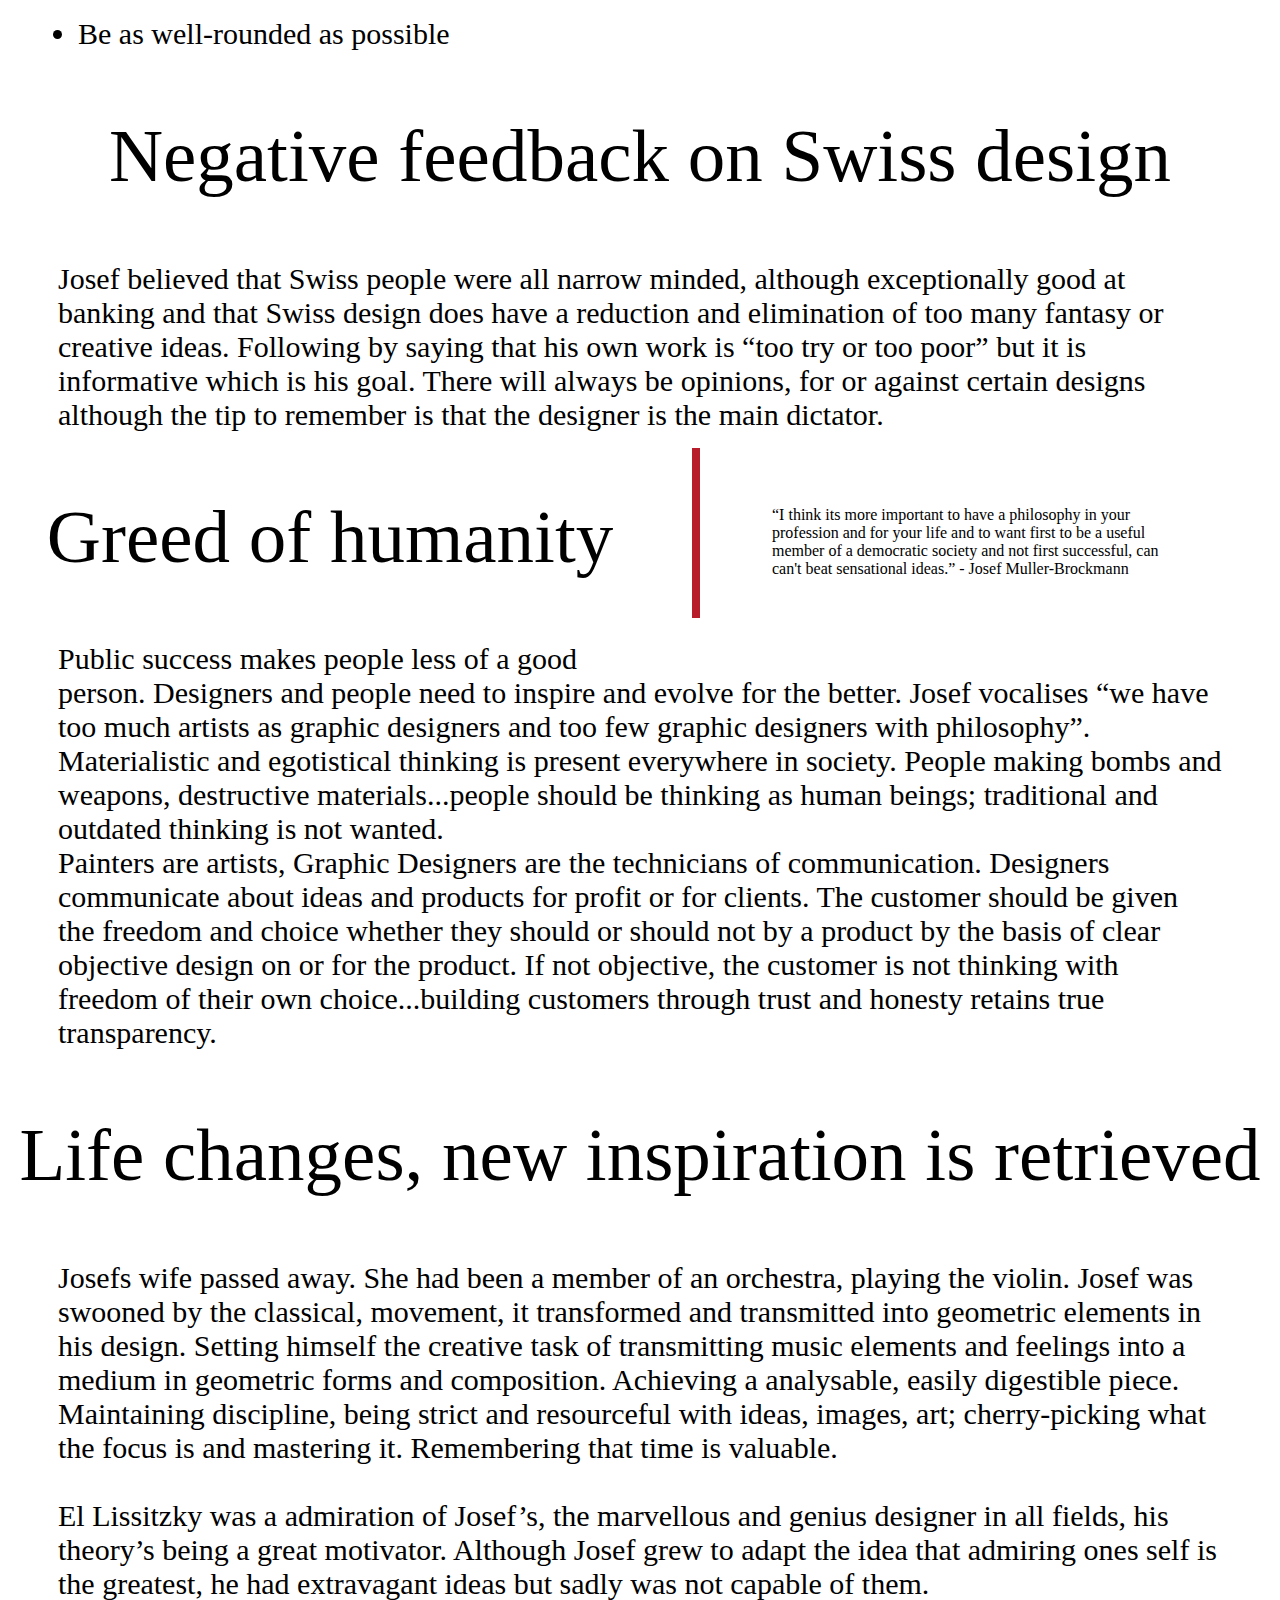
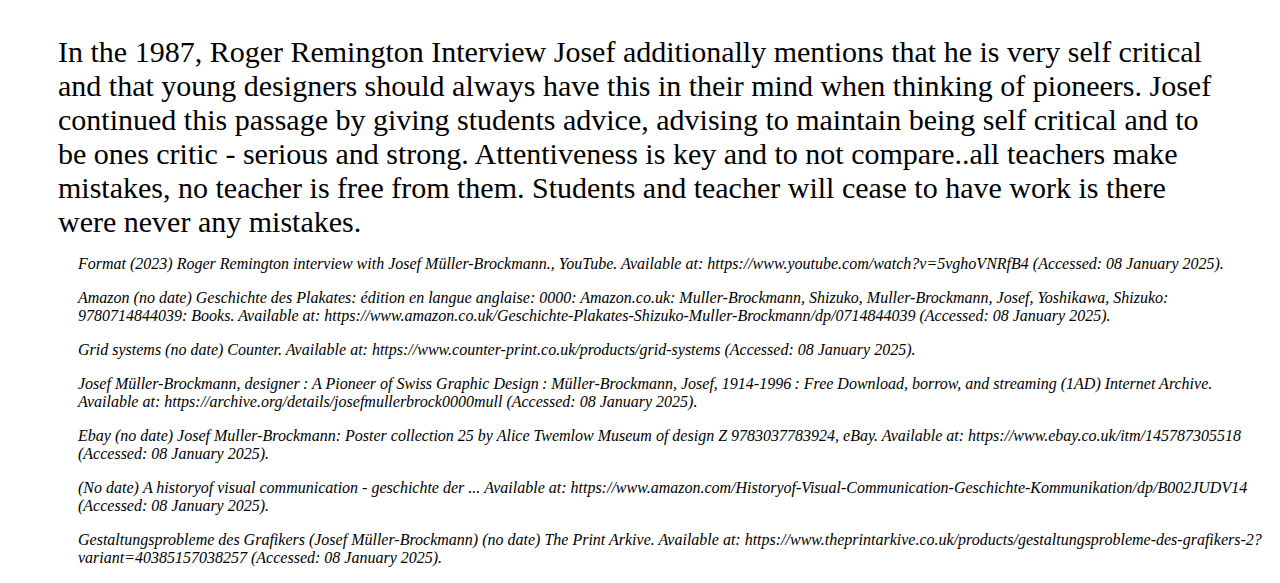
==== commit 4ff226c0: "added more books and refs" ====
--- a/index.html
+++ b/index.html
@@ -56,7 +56,7 @@
         <li>Be inclusive of everyone, always learn from people in different professions</li>
         <li>Be as well-rounded as possible</li>
     </ul> 
-    <img class="reflection.jpg" src="reflection.jpg" alt="reflection of building in water"/> 
+    
     <h2>Negative feedback on Swiss design</h2>
     <p>Josef believed that Swiss people were all narrow minded, although exceptionally good at banking and that Swiss design does have a reduction and elimination of too many fantasy or creative ideas. Following by saying that his own work is “too try or too poor” but it is informative which is his goal. There will always be opinions, for or against certain designs although the tip to remember is that the designer is the main dictator.
         <figure class="quote-text3">
@@ -65,12 +65,12 @@
         </p>
     </blockquote>
 </figure>
-    <img class="compass.jpg" src="compass.jpg" alt="compass"/> 
+    
 <h2>Greed of humanity</h2>
 <p>Public success makes people less of a good person. Designers and people need to inspire and evolve for the better. Josef vocalises “we have too much artists as graphic designers and too few graphic designers with philosophy”. Materialistic and egotistical thinking is present everywhere in society. People making bombs and weapons, destructive materials...people should be thinking as human beings; traditional and outdated thinking is not wanted.
 
    <br>Painters are artists, Graphic Designers are the technicians of communication. Designers communicate about ideas and products for profit or for clients. The customer should be given the freedom and choice whether they should or should not by a product by the basis of clear objective design on or for the product. If not objective, the customer is not thinking with freedom of their own choice...building customers through trust and honesty retains true transparency.</br> </p>
-   <img class="weapons.jpg" src="weapons.jpg" alt="vintage image of soldiers with weapons"/> 
+   
    <h2>Life changes, new inspiration is retrieved </h2>
    <p> Josefs wife passed away. She had been a member of an orchestra, playing the violin. Josef was swooned by the classical, movement, it transformed and transmitted into geometric elements in his design. Setting himself the creative task of transmitting music elements and feelings into a medium in geometric forms and composition. Achieving a analysable, easily digestible piece. 
     
@@ -80,9 +80,15 @@
   
   <br>In the 1987, Roger Remington Interview Josef additionally mentions that he is very self critical and that young designers should always have this in their mind when thinking of pioneers. Josef continued this passage by giving students advice, advising to maintain being self critical and to be ones critic - serious and strong. Attentiveness is key and to not compare..all teachers make mistakes, no teacher is free from them. Students and teacher will cease to have work is there were never any mistakes.</br></p>
   
-  <img class="tree.jpg" src="tree.jpg" alt="huge green tree in moutains"/> 
   <footer>
     <div class="container">
     <p> <ul><i>Format (2023) Roger Remington interview with Josef Müller-Brockmann., YouTube. Available at: https://www.youtube.com/watch?v=5vghoVNRfB4 (Accessed: 08 January 2025). </i></ul></p>
+        <ul><i>Amazon (no date) Geschichte des Plakates: édition en langue anglaise: 0000: Amazon.co.uk: Muller-Brockmann, Shizuko, Muller-Brockmann, Josef, Yoshikawa, Shizuko: 9780714844039: Books. Available at: https://www.amazon.co.uk/Geschichte-Plakates-Shizuko-Muller-Brockmann/dp/0714844039 (Accessed: 08 January 2025).</i></ul>
+        <ul><i> Grid systems (no date) Counter. Available at: https://www.counter-print.co.uk/products/grid-systems (Accessed: 08 January 2025). </i></ul>
+        <ul><i> Josef Müller-Brockmann, designer : A Pioneer of Swiss Graphic Design : Müller-Brockmann, Josef, 1914-1996 : Free Download, borrow, and streaming (1AD) Internet Archive. Available at: https://archive.org/details/josefmullerbrock0000mull (Accessed: 08 January 2025).</i></ul>
+        <ul><i> Ebay (no date) Josef Muller-Brockmann: Poster collection 25 by Alice Twemlow Museum of design Z 9783037783924, eBay. Available at: https://www.ebay.co.uk/itm/145787305518 (Accessed: 08 January 2025).</i></ul>
+        <ul><i> (No date) A historyof visual communication - geschichte der ... Available at: https://www.amazon.com/Historyof-Visual-Communication-Geschichte-Kommunikation/dp/B002JUDV14 (Accessed: 08 January 2025).</i></ul>
+        <ul><i> Gestaltungsprobleme des Grafikers (Josef Müller-Brockmann) (no date) The Print Arkive. Available at: https://www.theprintarkive.co.uk/products/gestaltungsprobleme-des-grafikers-2?variant=40385157038257 (Accessed: 08 January 2025).</i></ul>
+    </ul> 
 </div>
 </footer>--- a/brocks.css
+++ b/brocks.css
@@ -4,11 +4,11 @@
     width: 100vw;
     overflow-x: hidden;
     background-color: #BCB5B5;
-    height: 4000px;
+    height: 3000px;
 }
 
 .title-page {
-    height: 978px;
+    height: 987px;
 }
 
 .title-screen-background {
@@ -26,7 +26,6 @@
     font-size: 6vw;
     width: 80%;
     text-align: center;
-
     z-index: 1;
 }
 
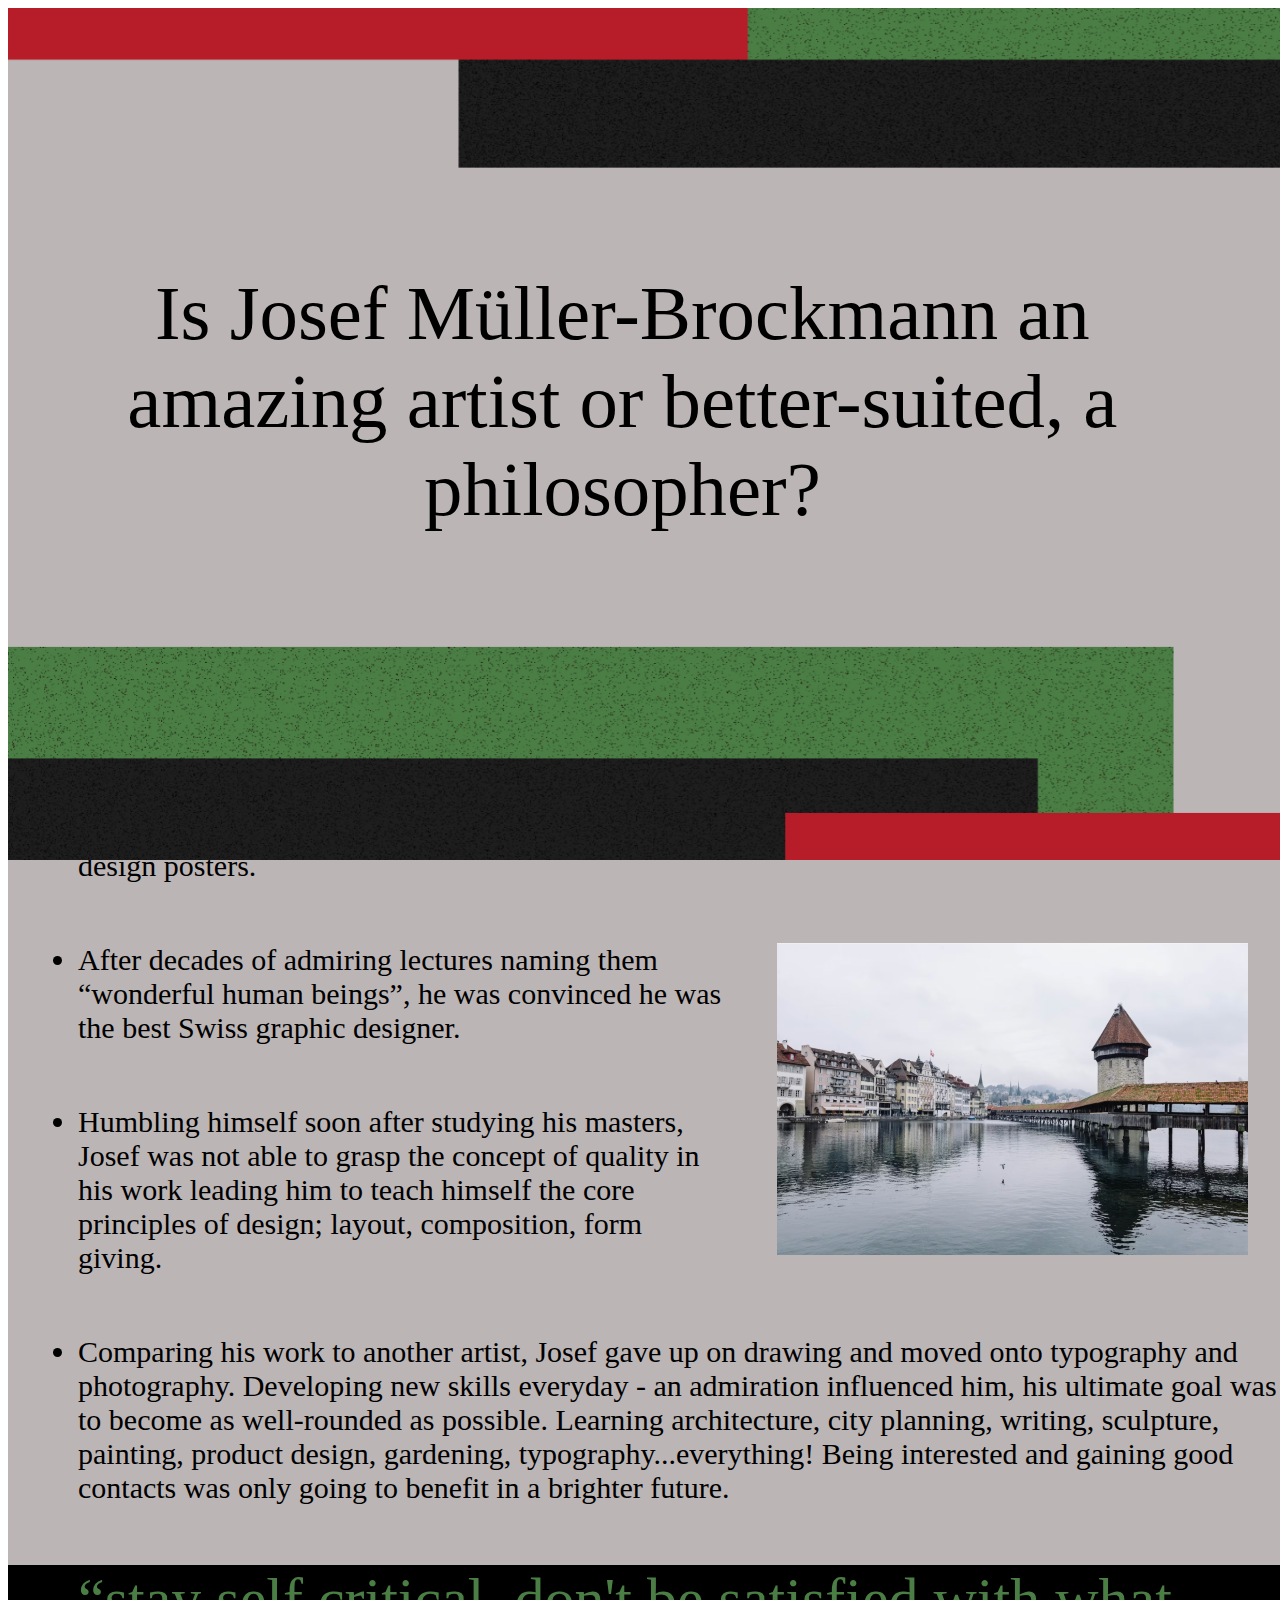
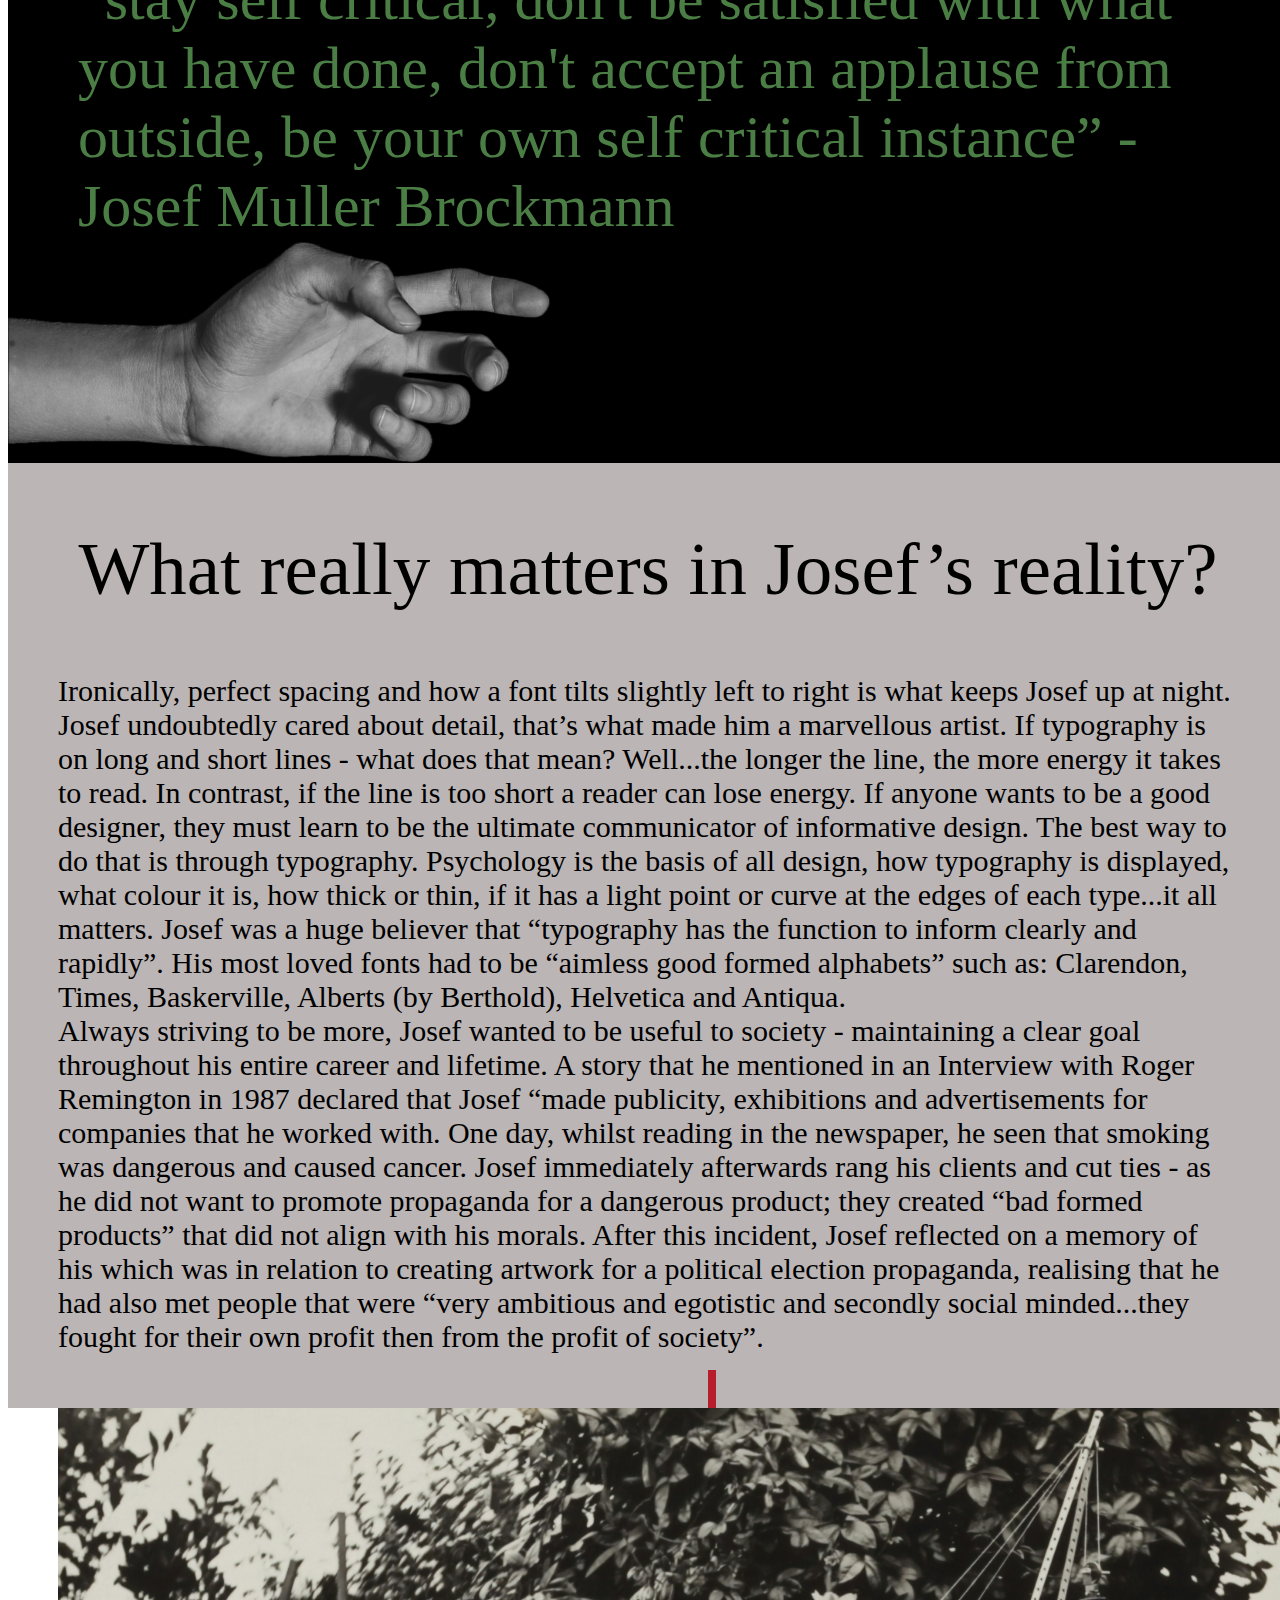
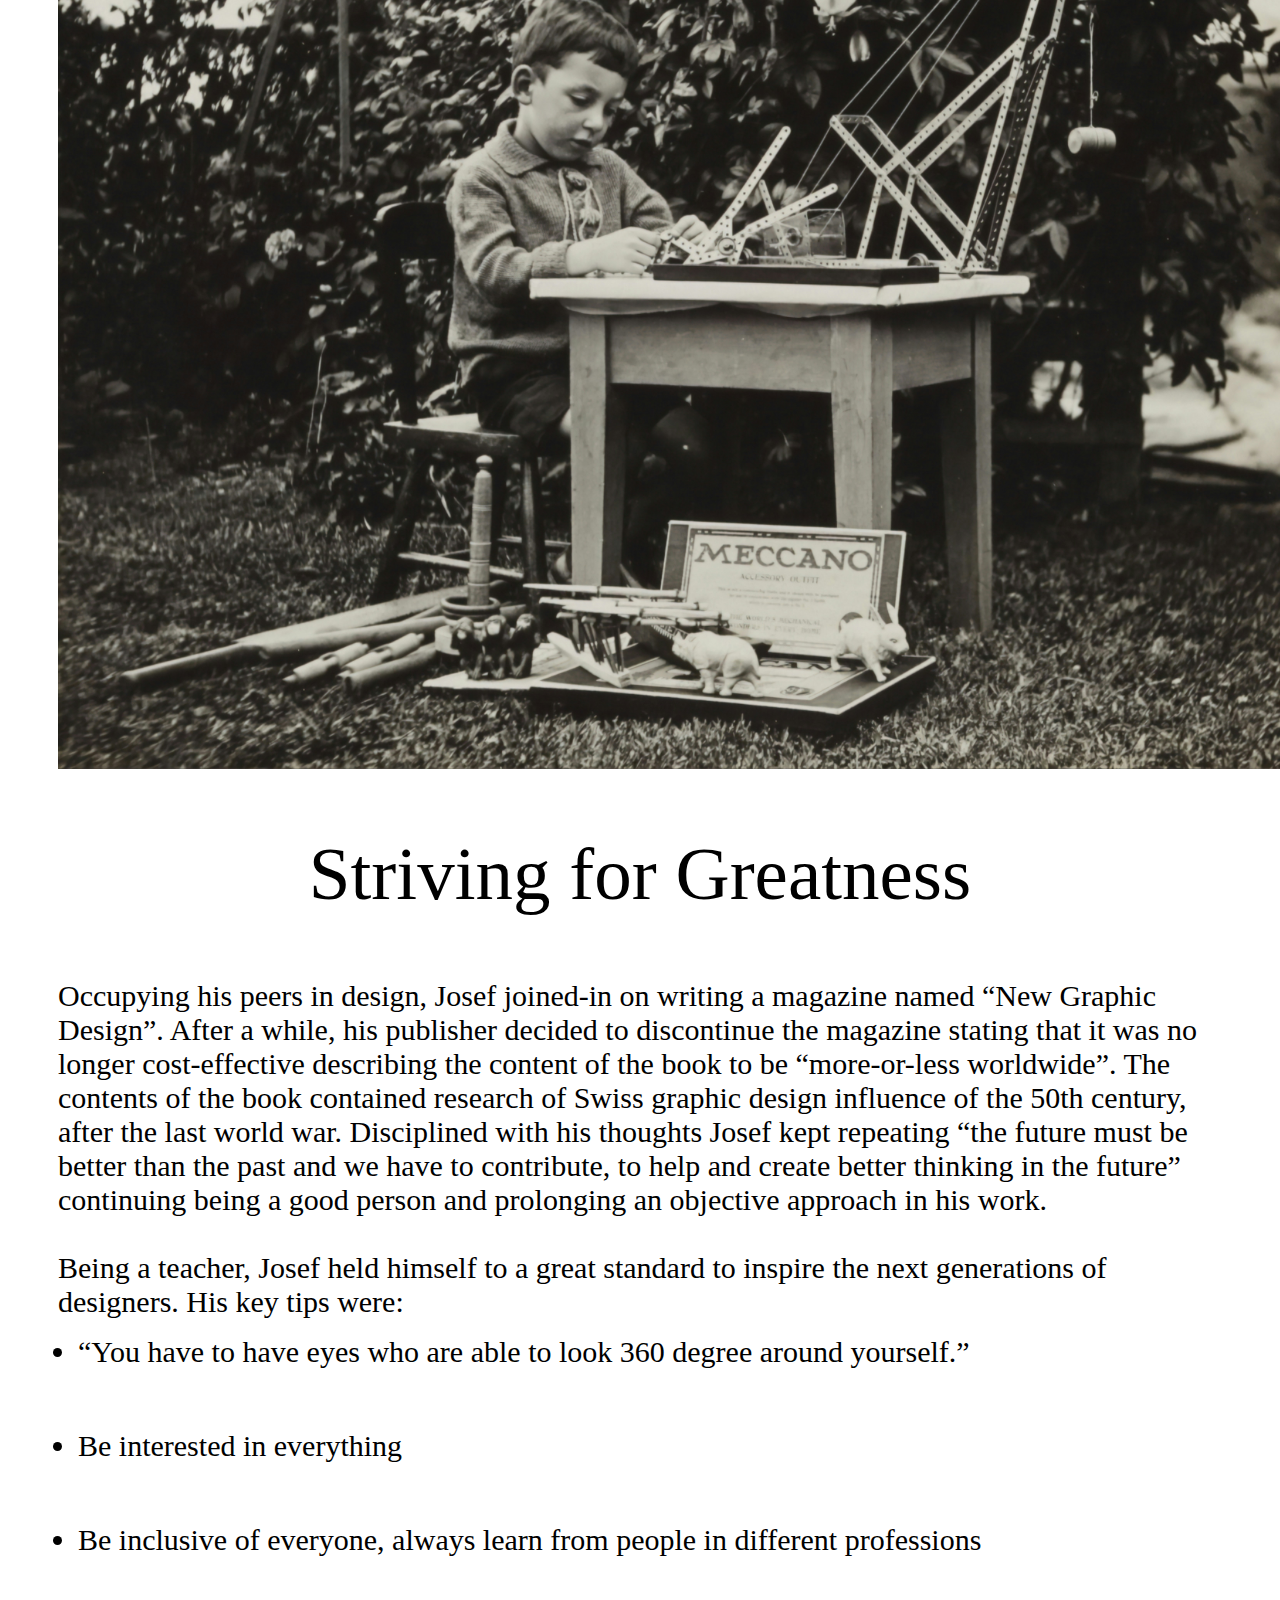
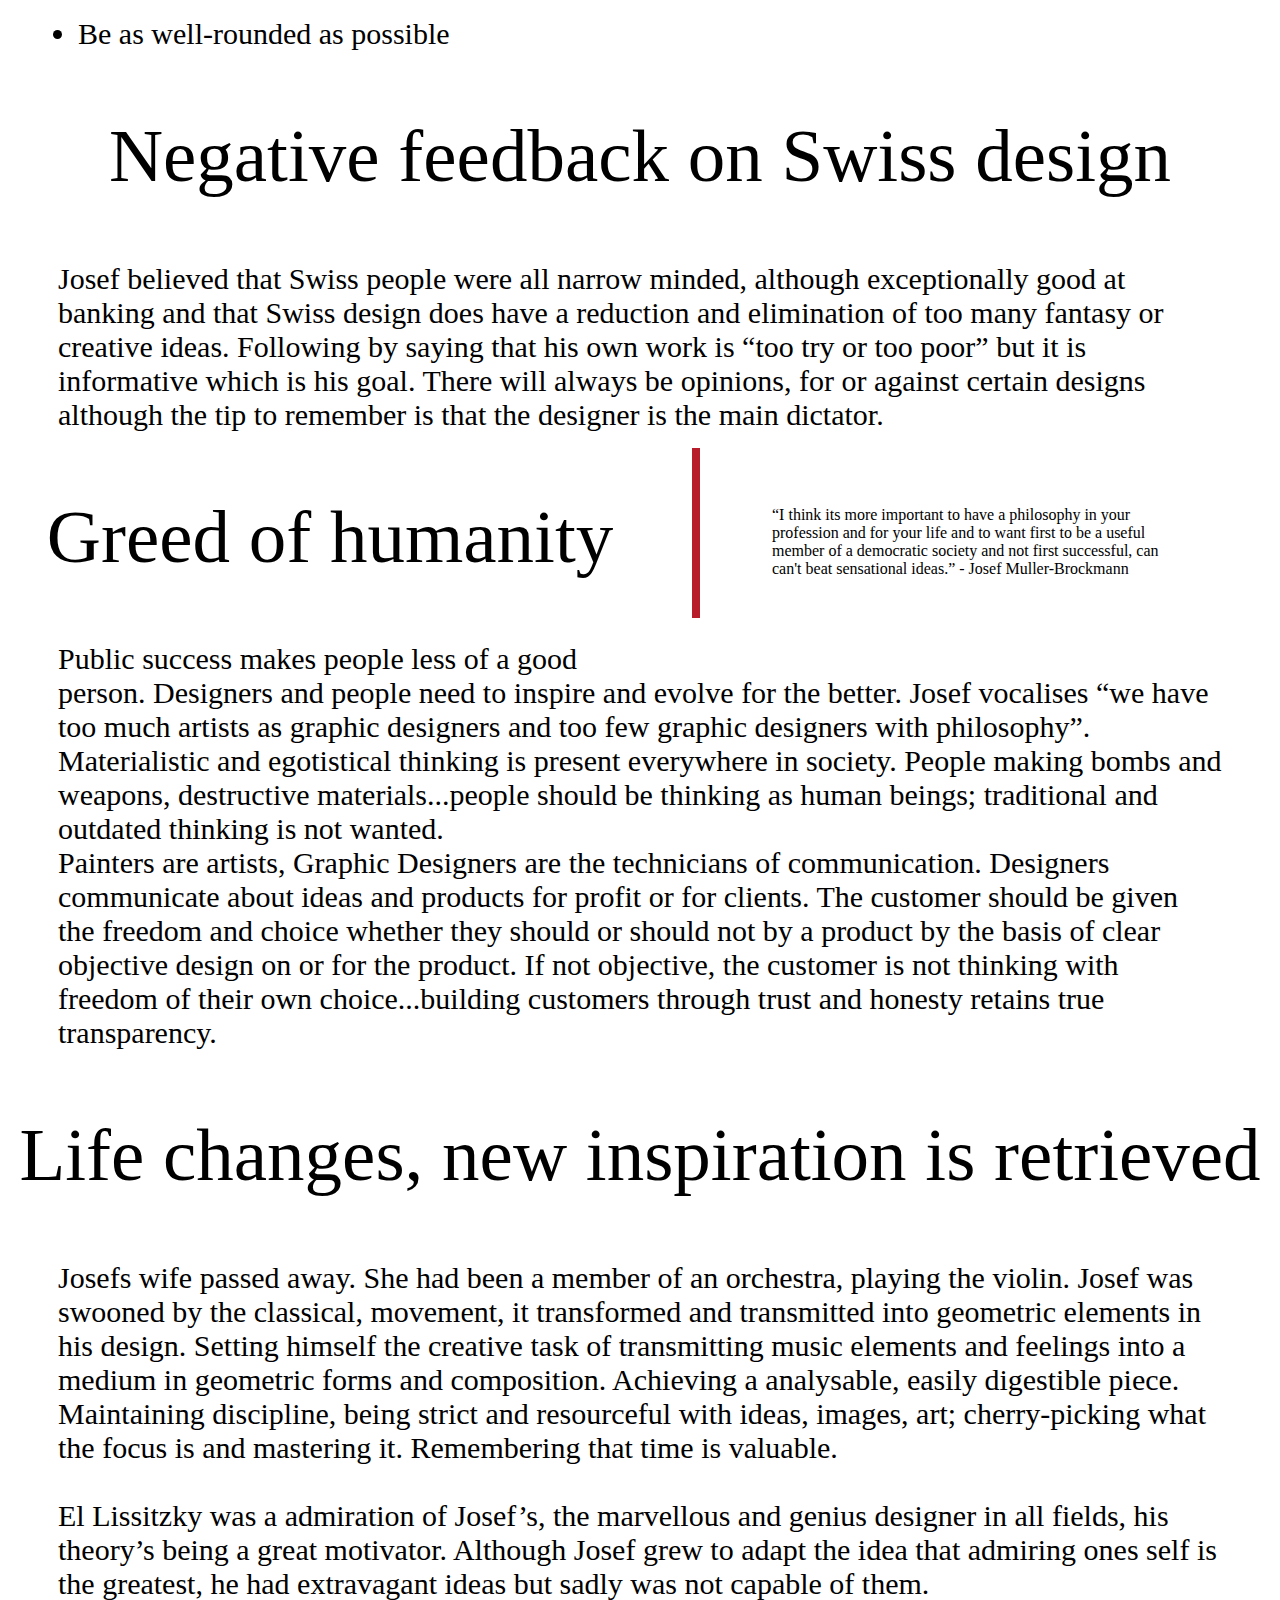
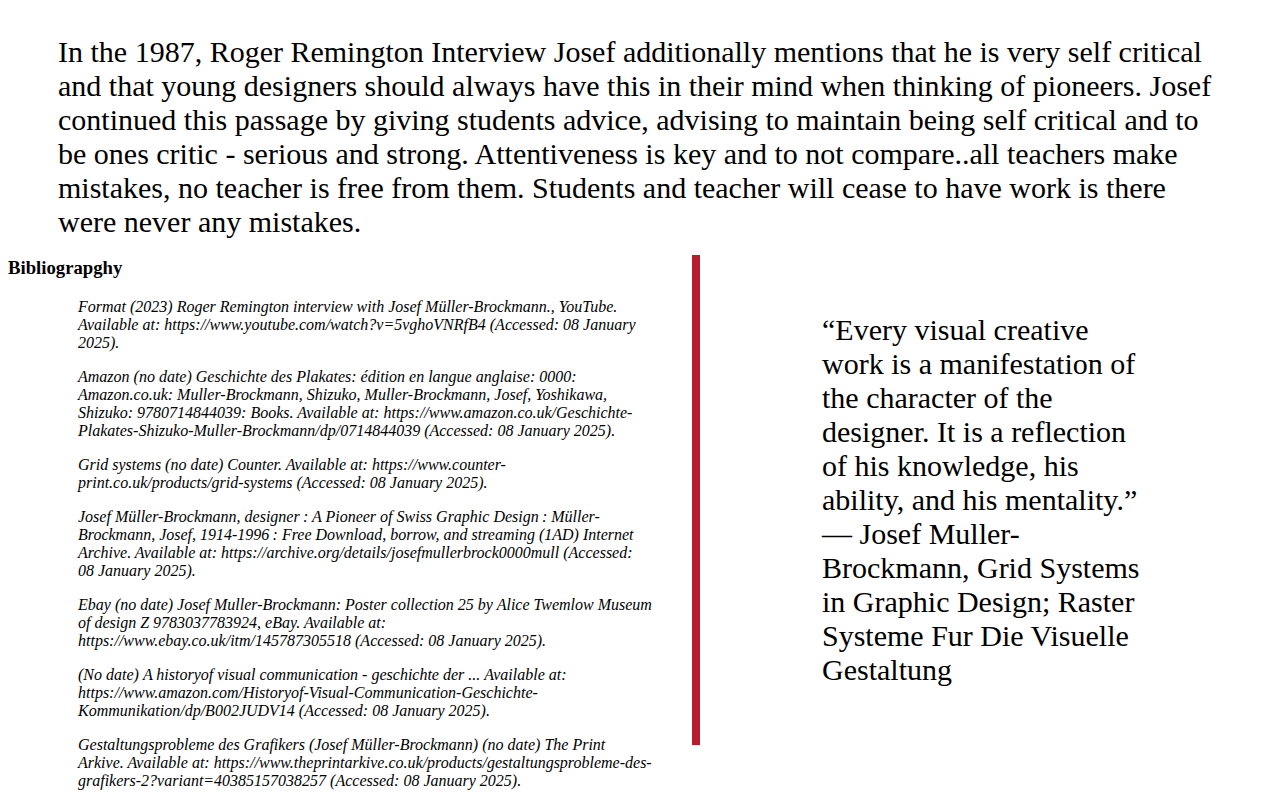
==== commit c68b6a63: "quotes" ====
--- a/index.html
+++ b/index.html
@@ -64,6 +64,7 @@
         <br>“I think its more important to have a philosophy in your profession and for your life and to want first to be a useful member of a democratic society and not first successful, can can't beat sensational ideas.” - Josef Muller-Brockmann</br>
         </p>
     </blockquote>
+
 </figure>
     
 <h2>Greed of humanity</h2>
@@ -80,8 +81,17 @@
   
   <br>In the 1987, Roger Remington Interview Josef additionally mentions that he is very self critical and that young designers should always have this in their mind when thinking of pioneers. Josef continued this passage by giving students advice, advising to maintain being self critical and to be ones critic - serious and strong. Attentiveness is key and to not compare..all teachers make mistakes, no teacher is free from them. Students and teacher will cease to have work is there were never any mistakes.</br></p>
   
+  <figure class="quote-text4">
+    <blockquote> 
+<br><p>“Every visual creative work is a manifestation of the character of the designer. It is a reflection of his knowledge, his ability, and his mentality.”
+― Josef Muller-Brockmann, Grid Systems in Graphic Design; Raster Systeme Fur Die Visuelle Gestaltung</p></br>
+</blockquote>
+  </figure>
+
+  
   <footer>
     <div class="container">
+        <h3>Bibliograpghy</h3>
     <p> <ul><i>Format (2023) Roger Remington interview with Josef Müller-Brockmann., YouTube. Available at: https://www.youtube.com/watch?v=5vghoVNRfB4 (Accessed: 08 January 2025). </i></ul></p>
         <ul><i>Amazon (no date) Geschichte des Plakates: édition en langue anglaise: 0000: Amazon.co.uk: Muller-Brockmann, Shizuko, Muller-Brockmann, Josef, Yoshikawa, Shizuko: 9780714844039: Books. Available at: https://www.amazon.co.uk/Geschichte-Plakates-Shizuko-Muller-Brockmann/dp/0714844039 (Accessed: 08 January 2025).</i></ul>
         <ul><i> Grid systems (no date) Counter. Available at: https://www.counter-print.co.uk/products/grid-systems (Accessed: 08 January 2025). </i></ul>
--- a/brocks.css
+++ b/brocks.css
@@ -91,6 +91,13 @@
     margin-bottom: 2rem;
     width: 500px;
 }
+figure.quote-text4 {
+    float: right;
+    border-left: 8px solid #B71D2A;
+    padding: 1.5rem 0 1.5rem 2rem;
+    margin-bottom: 2rem;
+    width: 500px;
+}
 .compass {
     float: middle;
     margin-left: 50px;
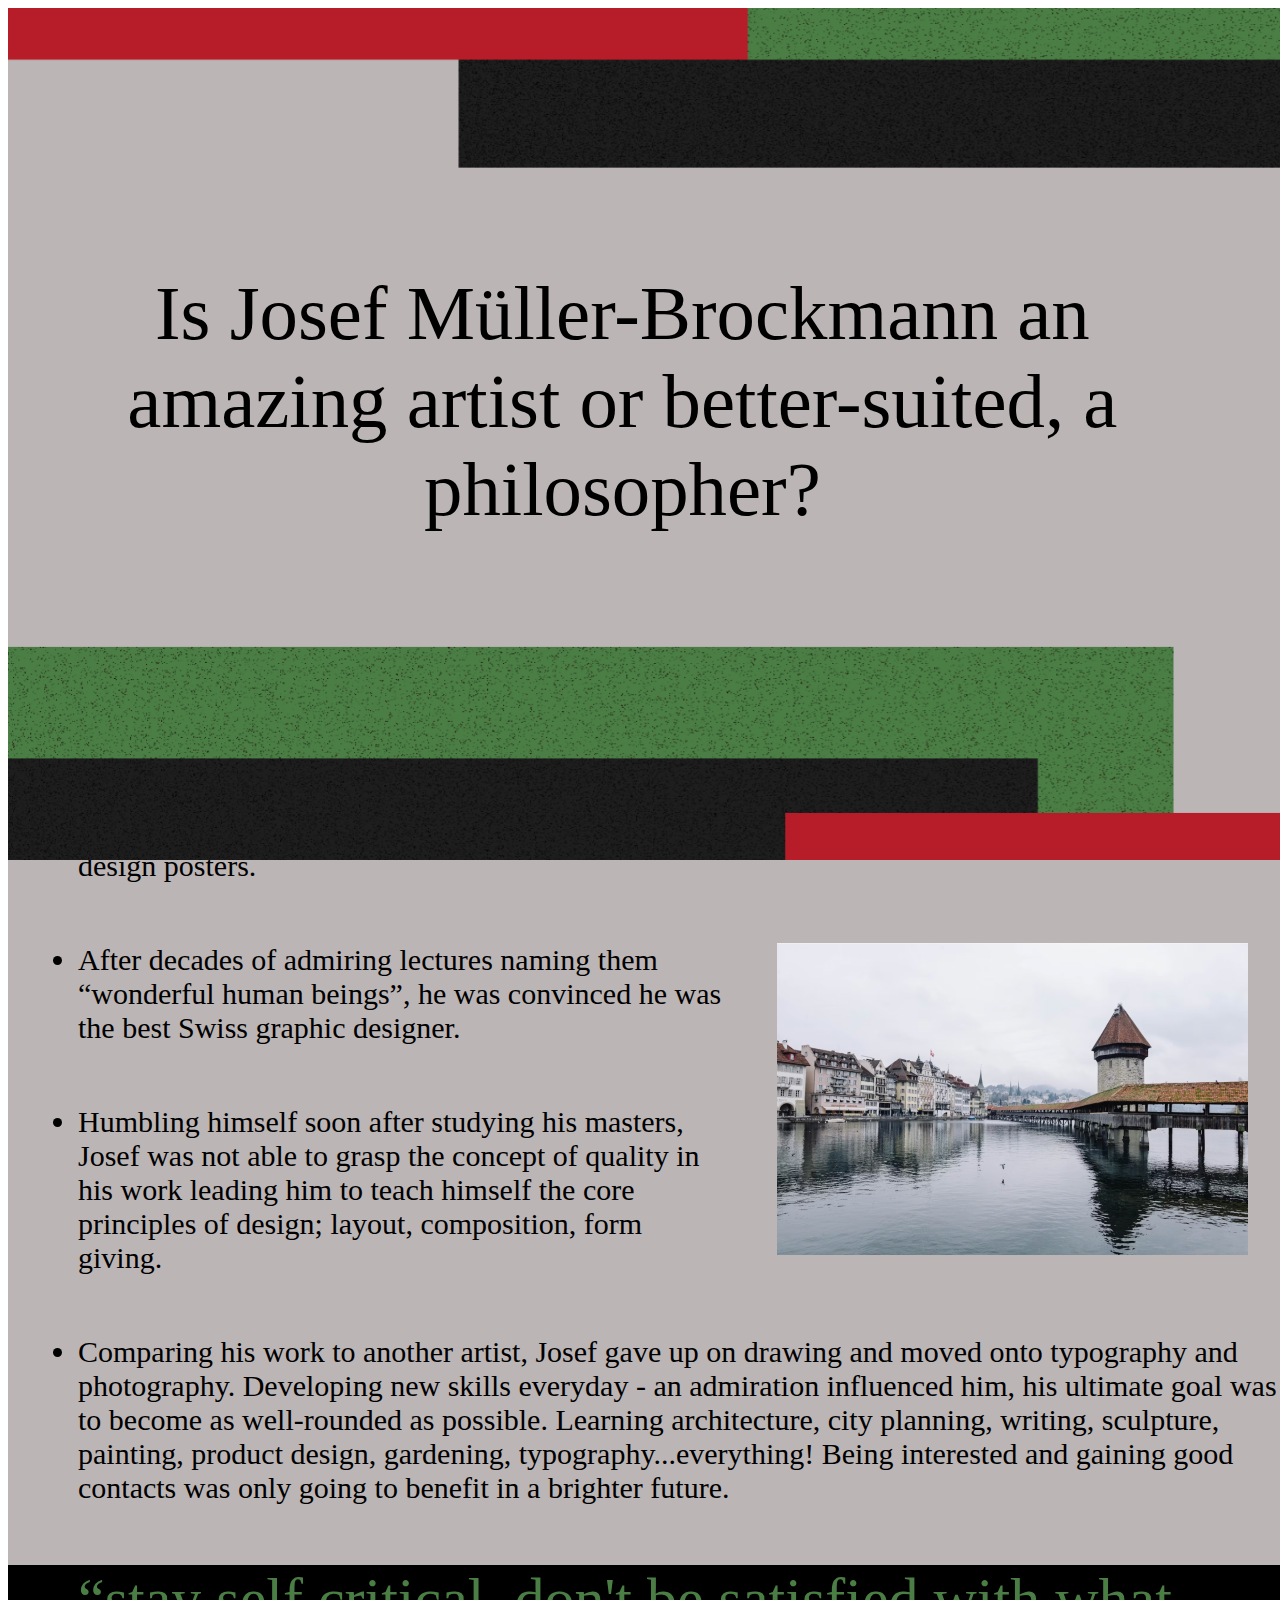
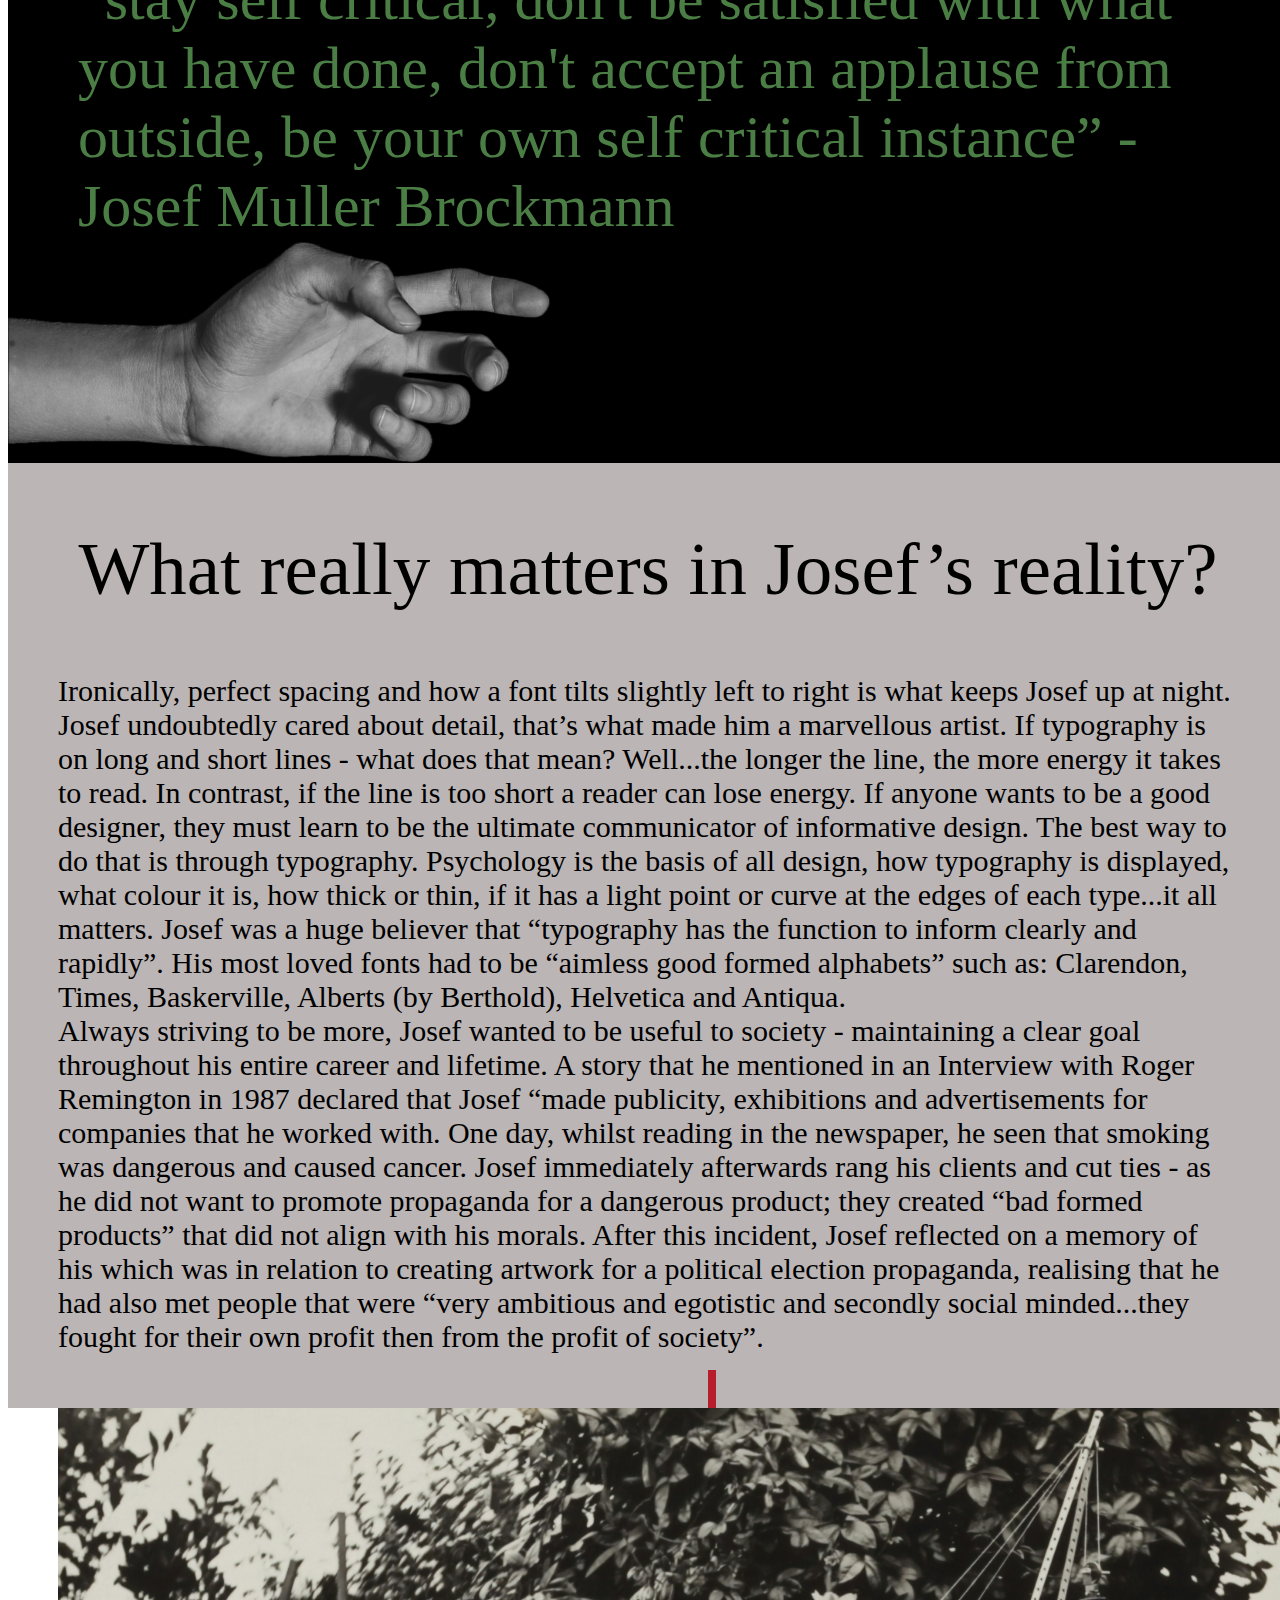
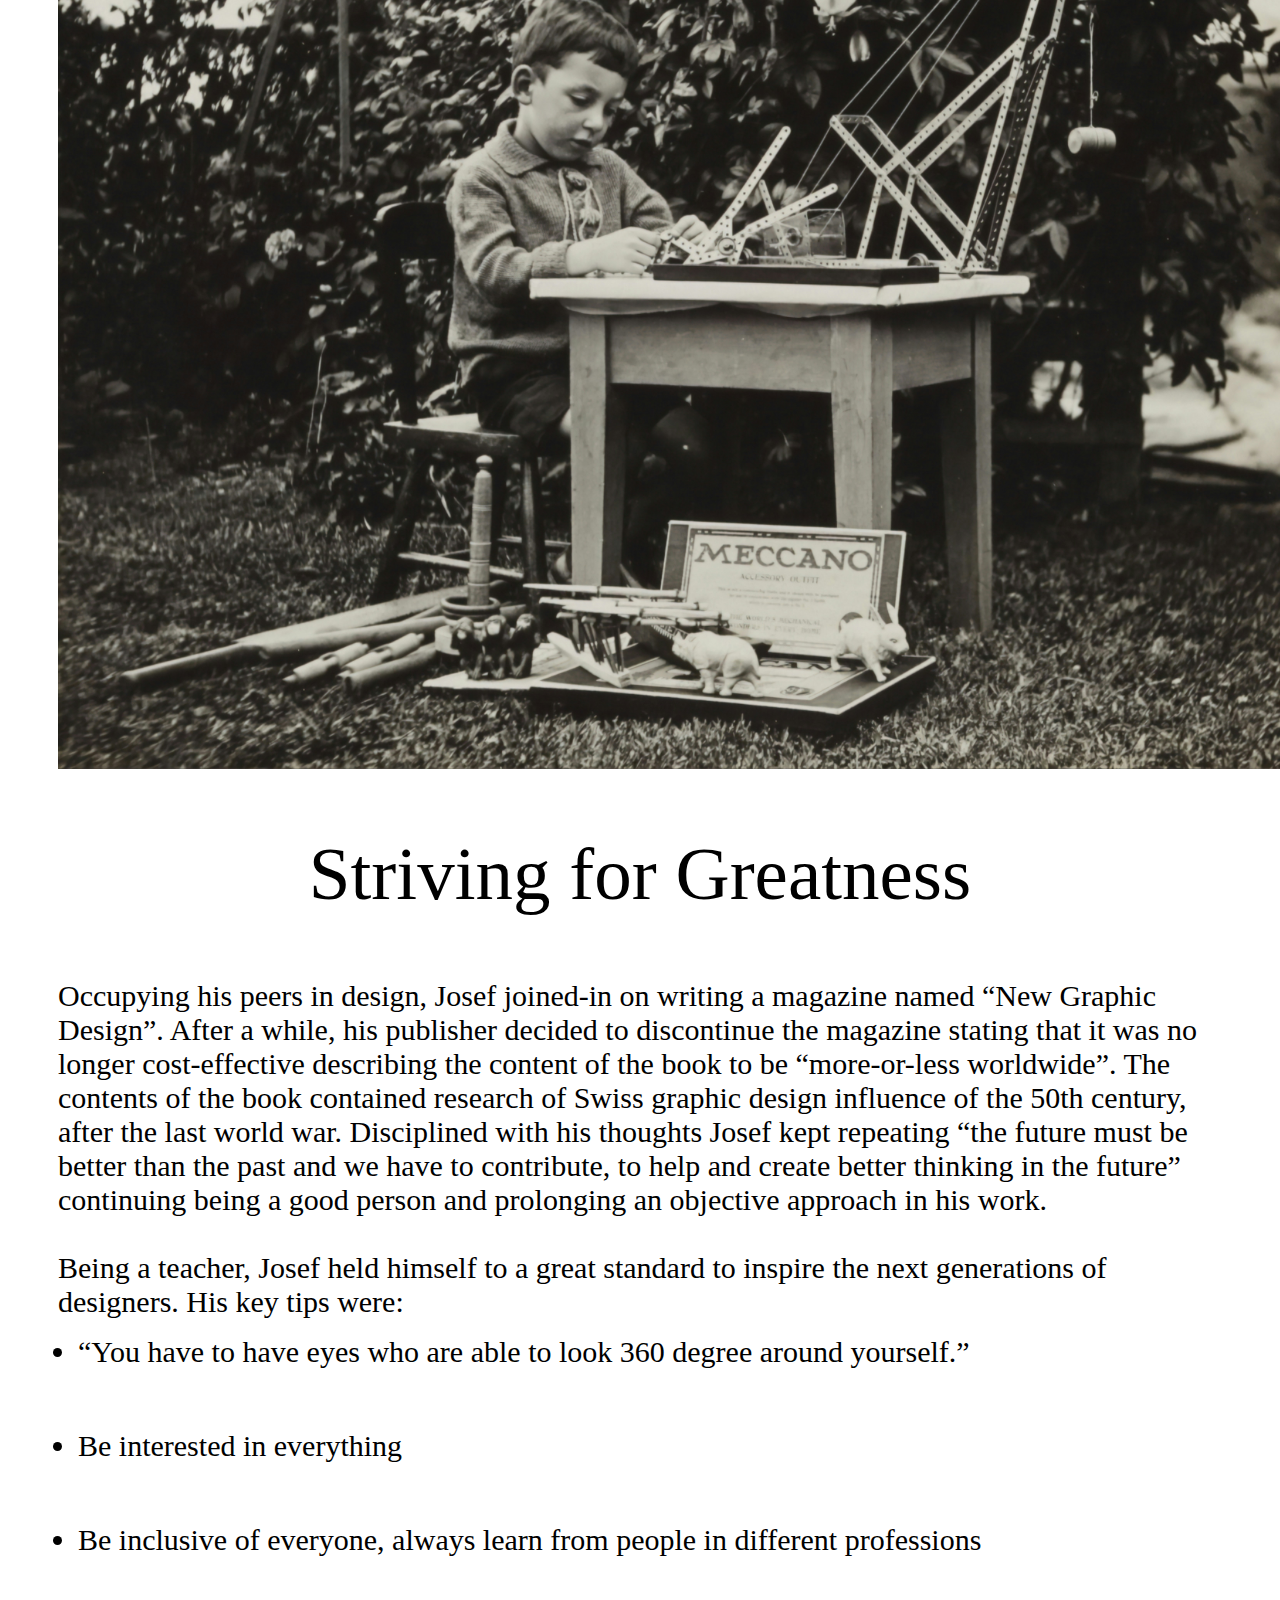
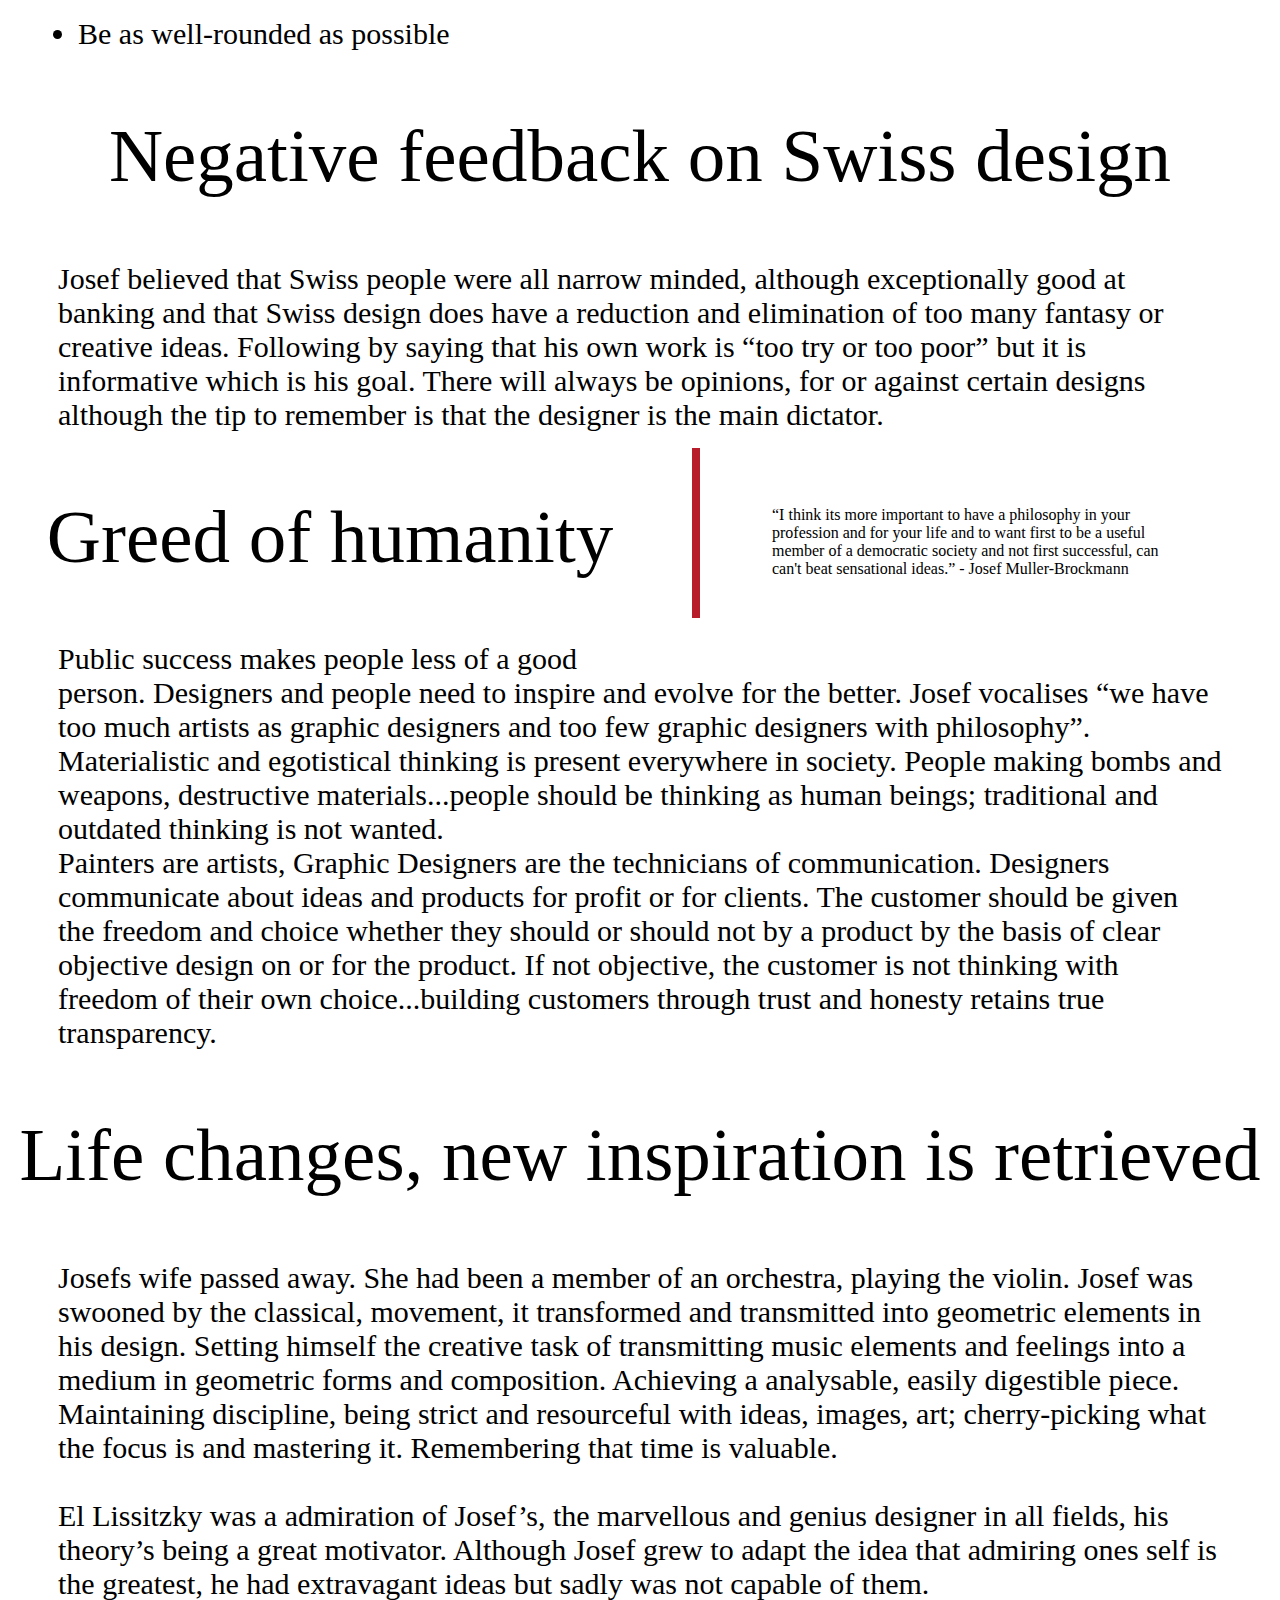
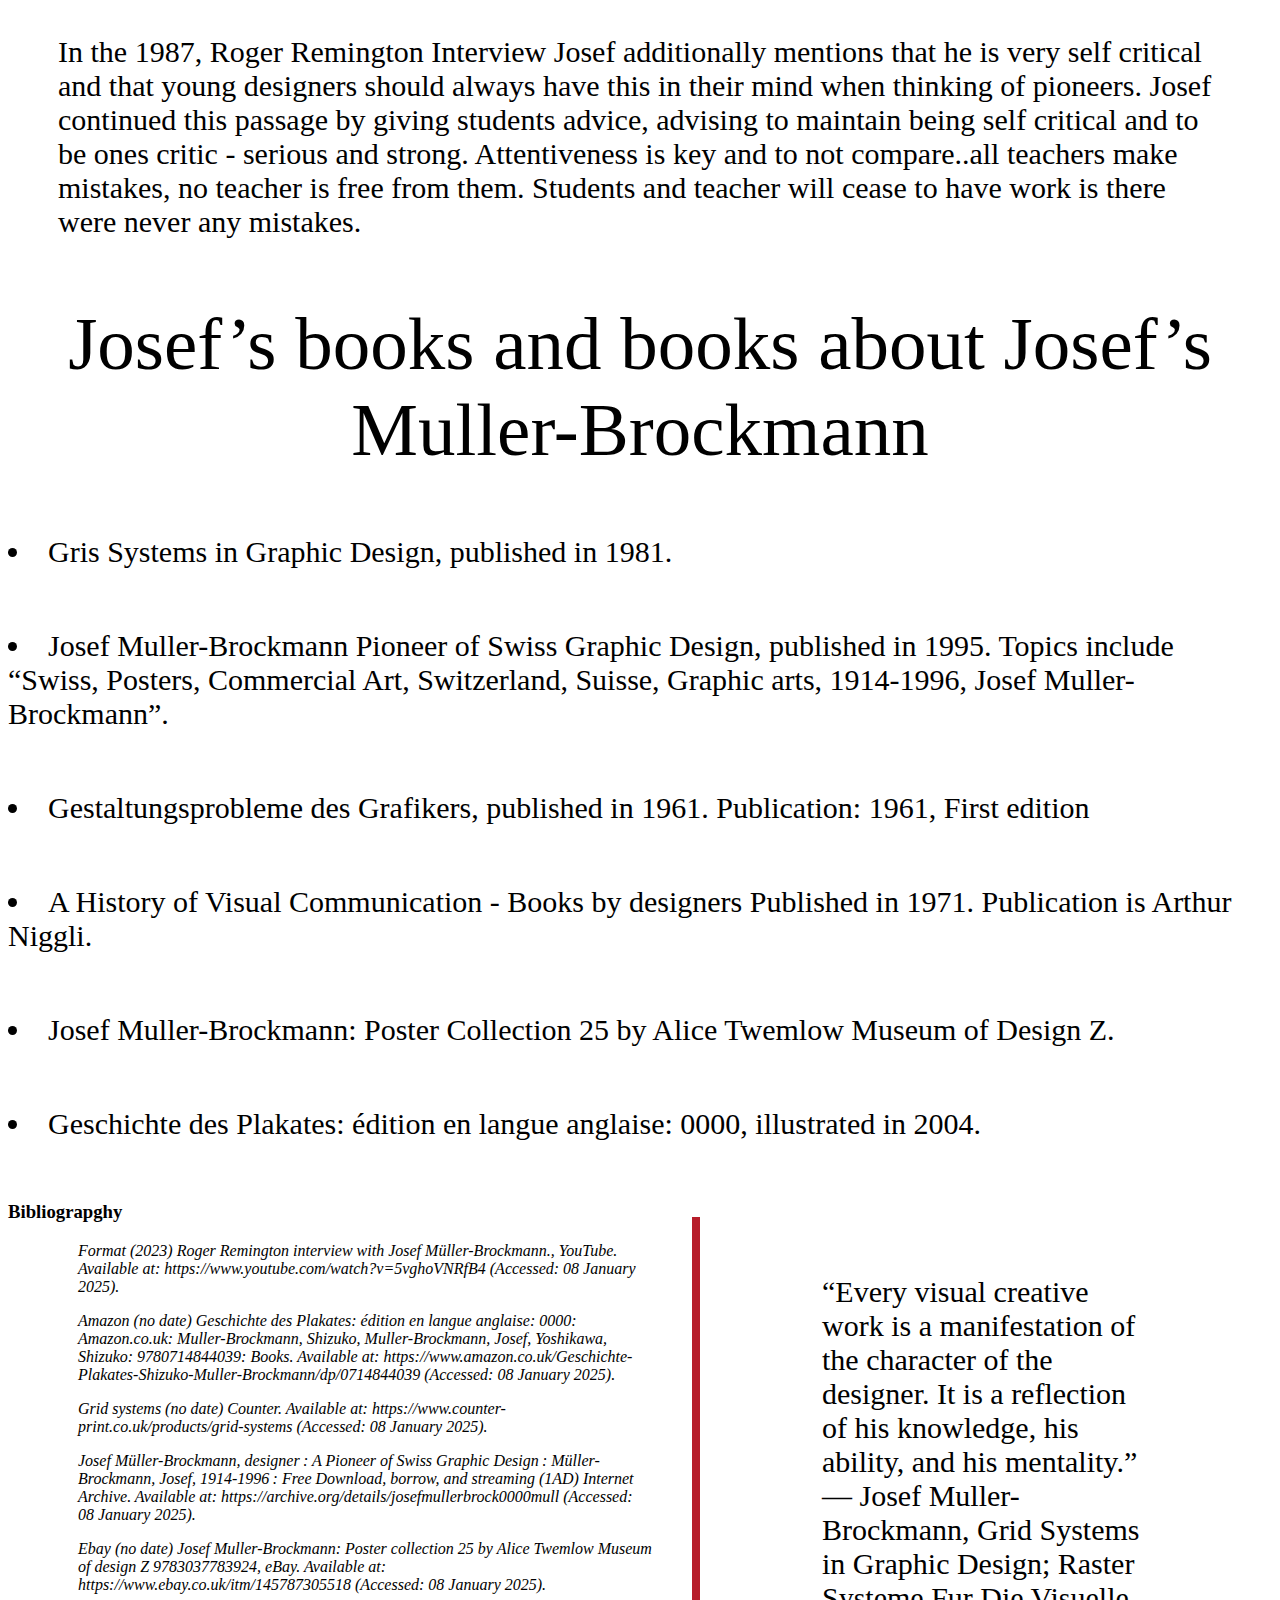
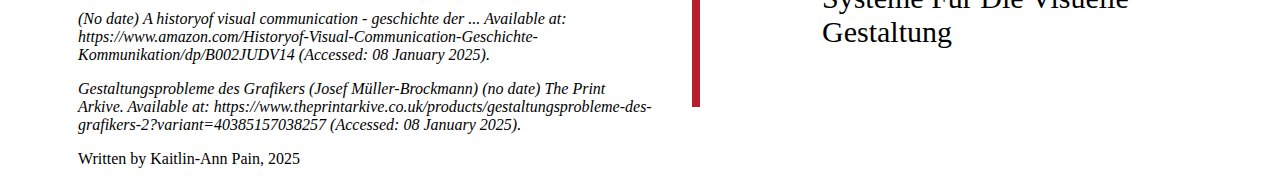
==== commit 9fe0c89b: "all words now" ====
--- a/index.html
+++ b/index.html
@@ -80,7 +80,18 @@
   <br>El Lissitzky was a admiration of Josef’s, the marvellous and genius designer in all fields, his theory’s being a great motivator. Although Josef grew to adapt the idea that admiring ones self is the greatest, he had extravagant ideas but sadly was not capable of them. </br>
   
   <br>In the 1987, Roger Remington Interview Josef additionally mentions that he is very self critical and that young designers should always have this in their mind when thinking of pioneers. Josef continued this passage by giving students advice, advising to maintain being self critical and to be ones critic - serious and strong. Attentiveness is key and to not compare..all teachers make mistakes, no teacher is free from them. Students and teacher will cease to have work is there were never any mistakes.</br></p>
-  
+  <h2>Josef’s books and books about Josef’s Muller-Brockmann </h2>
+
+  <div class="container">
+    <li>Gris Systems in Graphic Design, published in 1981.</li></p>
+    <li>Josef Muller-Brockmann Pioneer of Swiss Graphic Design, published in 1995. Topics include “Swiss, Posters, Commercial Art, Switzerland, Suisse, Graphic arts, 1914-1996, Josef Muller-Brockmann”.</li>
+    <li>Gestaltungsprobleme des Grafikers, published in 1961. Publication: 1961, First edition</li>
+    <li>A History of Visual Communication - Books by designers Published in 1971. Publication is Arthur Niggli.</li>
+    <li>Josef Muller-Brockmann: Poster Collection 25 by Alice Twemlow Museum of Design Z.</li>
+    <li>Geschichte des Plakates: édition en langue anglaise: 0000, illustrated in 2004.</li>
+</ul> 
+</div>
+
   <figure class="quote-text4">
     <blockquote> 
 <br><p>“Every visual creative work is a manifestation of the character of the designer. It is a reflection of his knowledge, his ability, and his mentality.”
@@ -92,13 +103,14 @@
   <footer>
     <div class="container">
         <h3>Bibliograpghy</h3>
-    <p> <ul><i>Format (2023) Roger Remington interview with Josef Müller-Brockmann., YouTube. Available at: https://www.youtube.com/watch?v=5vghoVNRfB4 (Accessed: 08 January 2025). </i></ul></p>
+    <ul><i>Format (2023) Roger Remington interview with Josef Müller-Brockmann., YouTube. Available at: https://www.youtube.com/watch?v=5vghoVNRfB4 (Accessed: 08 January 2025). </i></ul></p>
         <ul><i>Amazon (no date) Geschichte des Plakates: édition en langue anglaise: 0000: Amazon.co.uk: Muller-Brockmann, Shizuko, Muller-Brockmann, Josef, Yoshikawa, Shizuko: 9780714844039: Books. Available at: https://www.amazon.co.uk/Geschichte-Plakates-Shizuko-Muller-Brockmann/dp/0714844039 (Accessed: 08 January 2025).</i></ul>
         <ul><i> Grid systems (no date) Counter. Available at: https://www.counter-print.co.uk/products/grid-systems (Accessed: 08 January 2025). </i></ul>
         <ul><i> Josef Müller-Brockmann, designer : A Pioneer of Swiss Graphic Design : Müller-Brockmann, Josef, 1914-1996 : Free Download, borrow, and streaming (1AD) Internet Archive. Available at: https://archive.org/details/josefmullerbrock0000mull (Accessed: 08 January 2025).</i></ul>
         <ul><i> Ebay (no date) Josef Muller-Brockmann: Poster collection 25 by Alice Twemlow Museum of design Z 9783037783924, eBay. Available at: https://www.ebay.co.uk/itm/145787305518 (Accessed: 08 January 2025).</i></ul>
         <ul><i> (No date) A historyof visual communication - geschichte der ... Available at: https://www.amazon.com/Historyof-Visual-Communication-Geschichte-Kommunikation/dp/B002JUDV14 (Accessed: 08 January 2025).</i></ul>
         <ul><i> Gestaltungsprobleme des Grafikers (Josef Müller-Brockmann) (no date) The Print Arkive. Available at: https://www.theprintarkive.co.uk/products/gestaltungsprobleme-des-grafikers-2?variant=40385157038257 (Accessed: 08 January 2025).</i></ul>
+    <ul>Written by Kaitlin-Ann Pain, 2025</ul>
     </ul> 
 </div>
 </footer>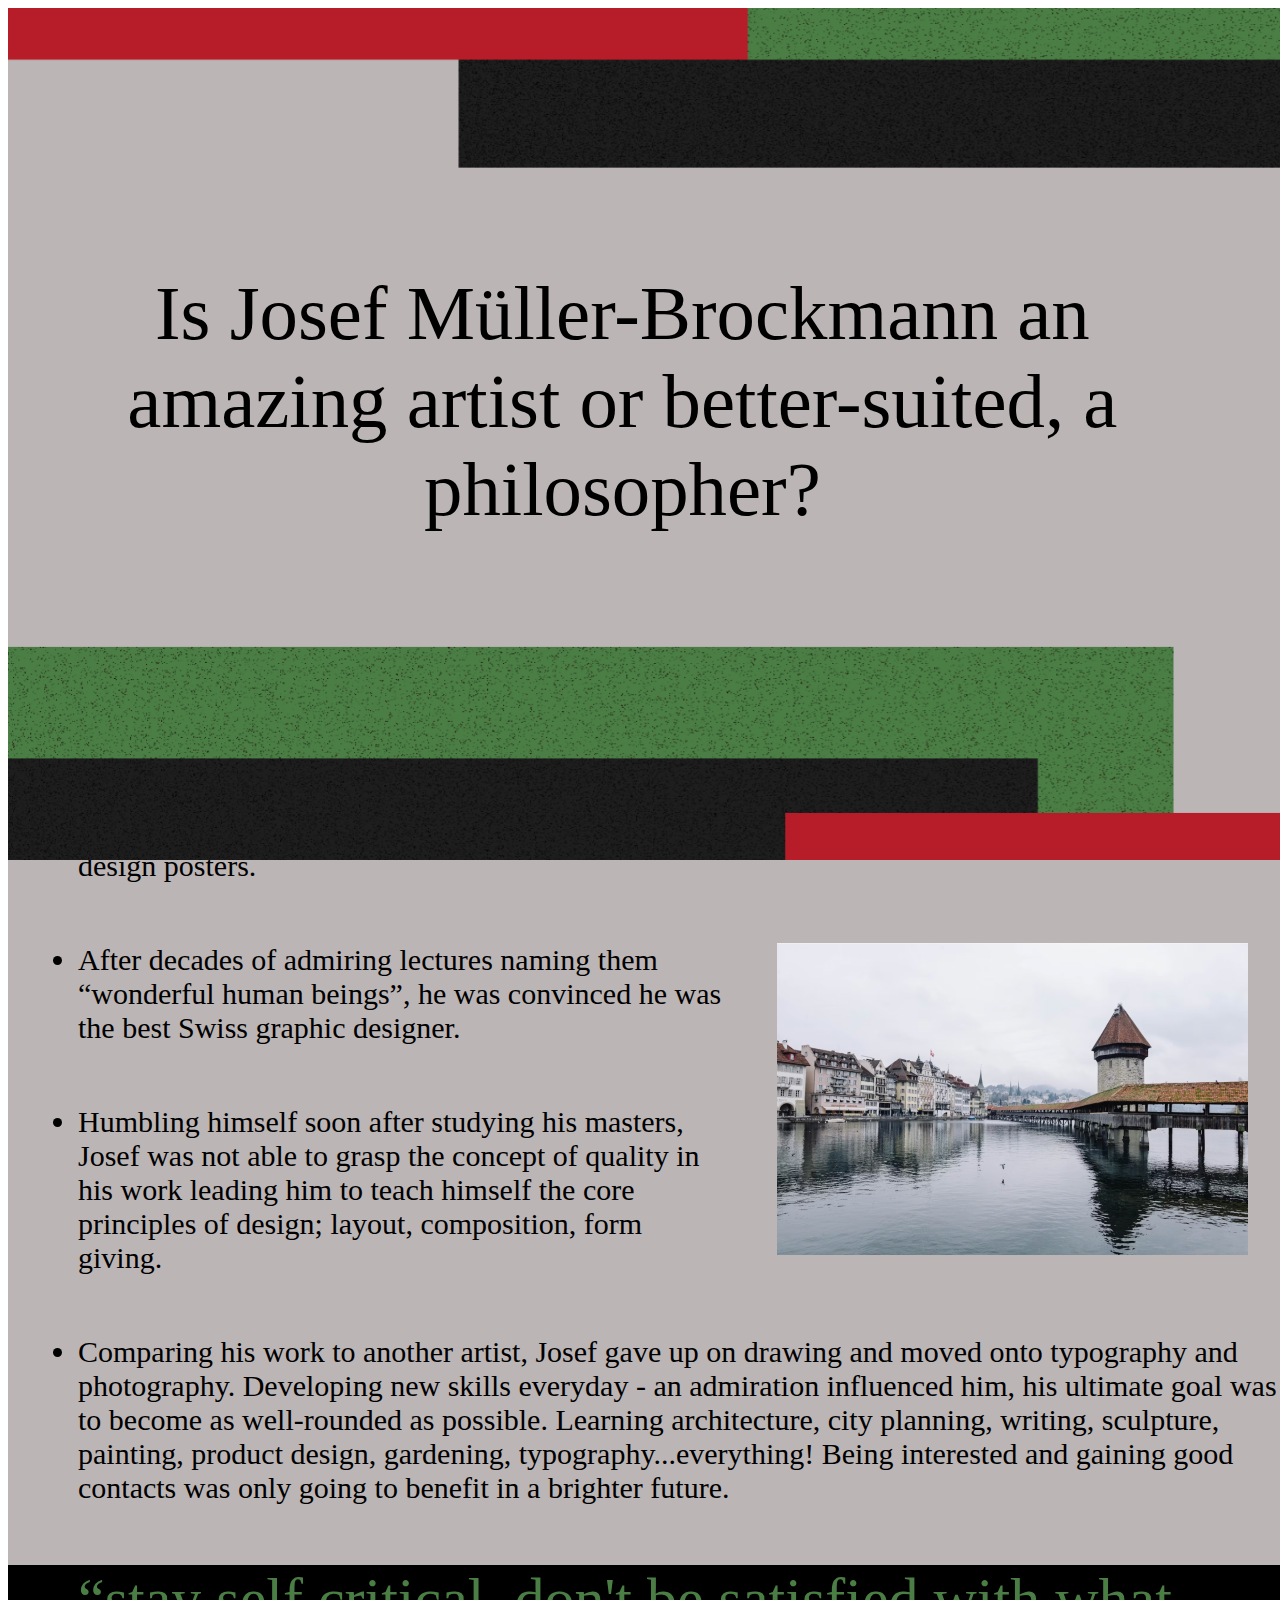
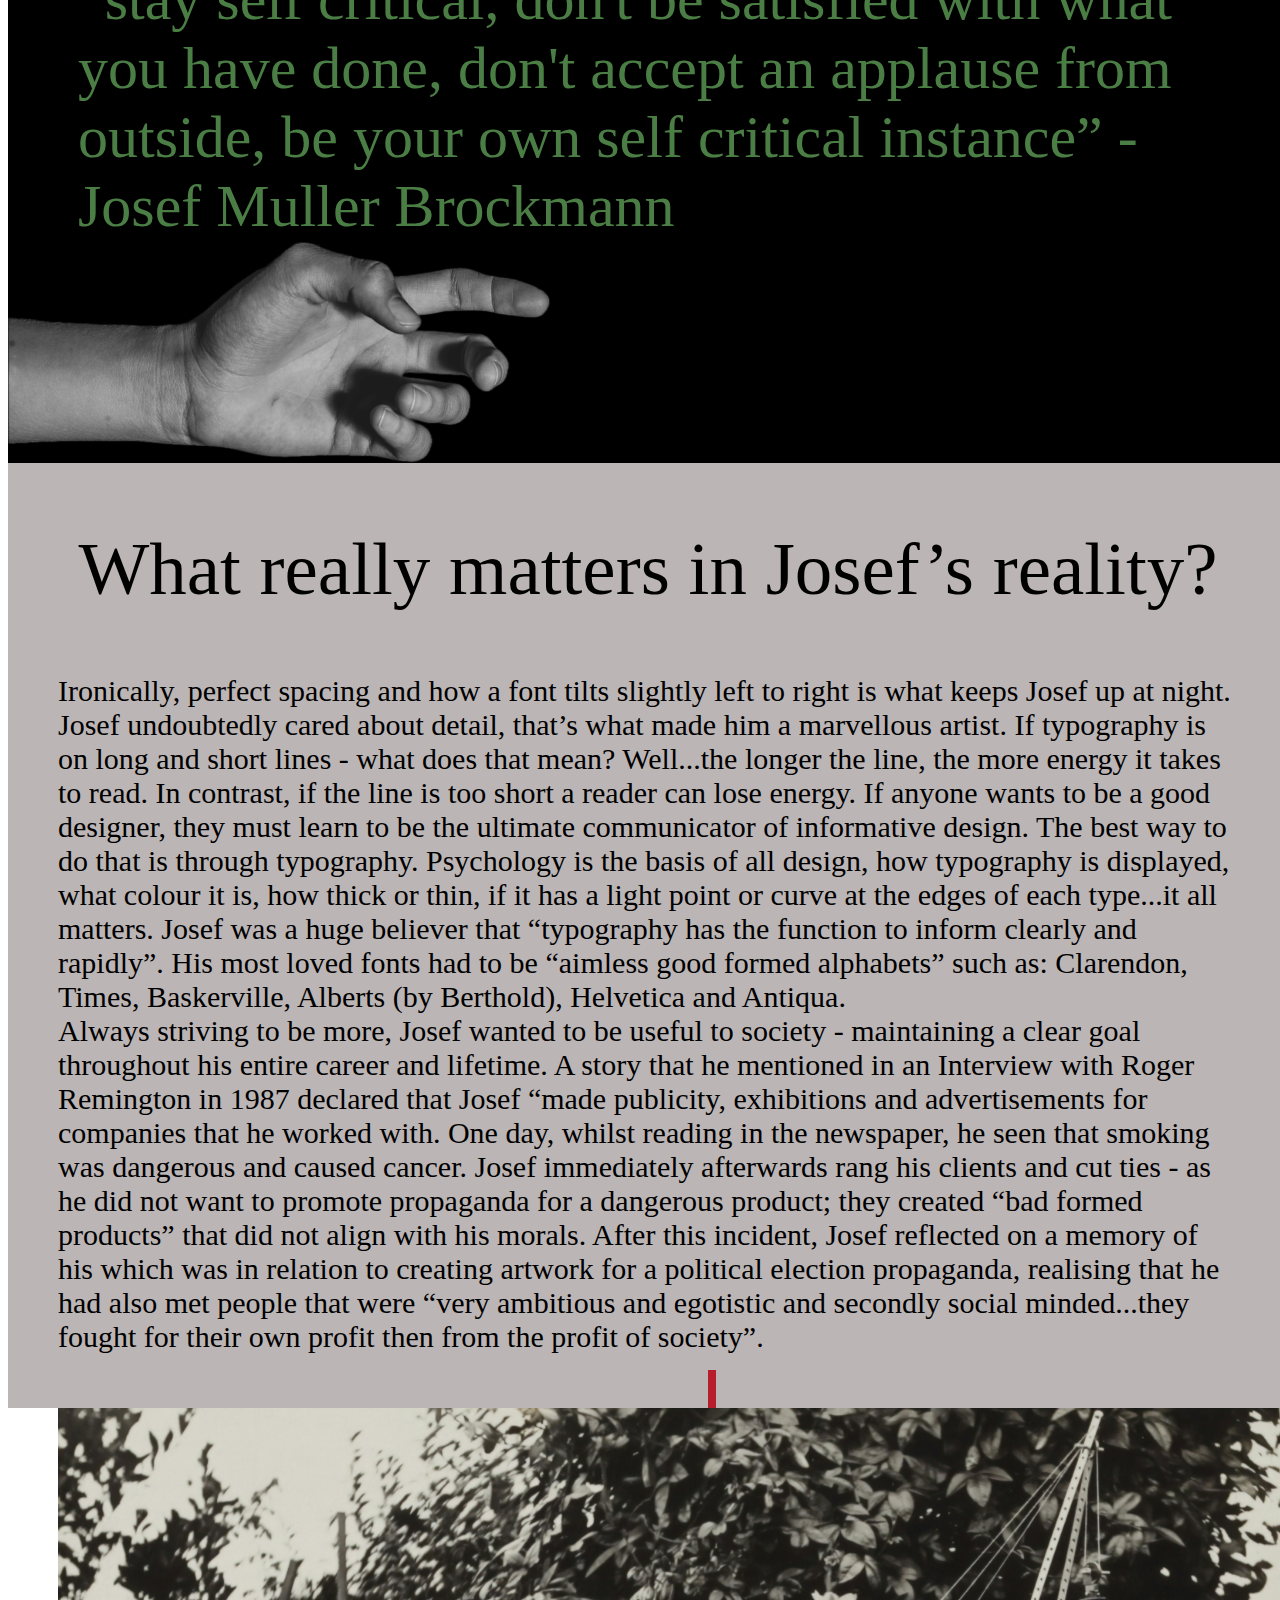
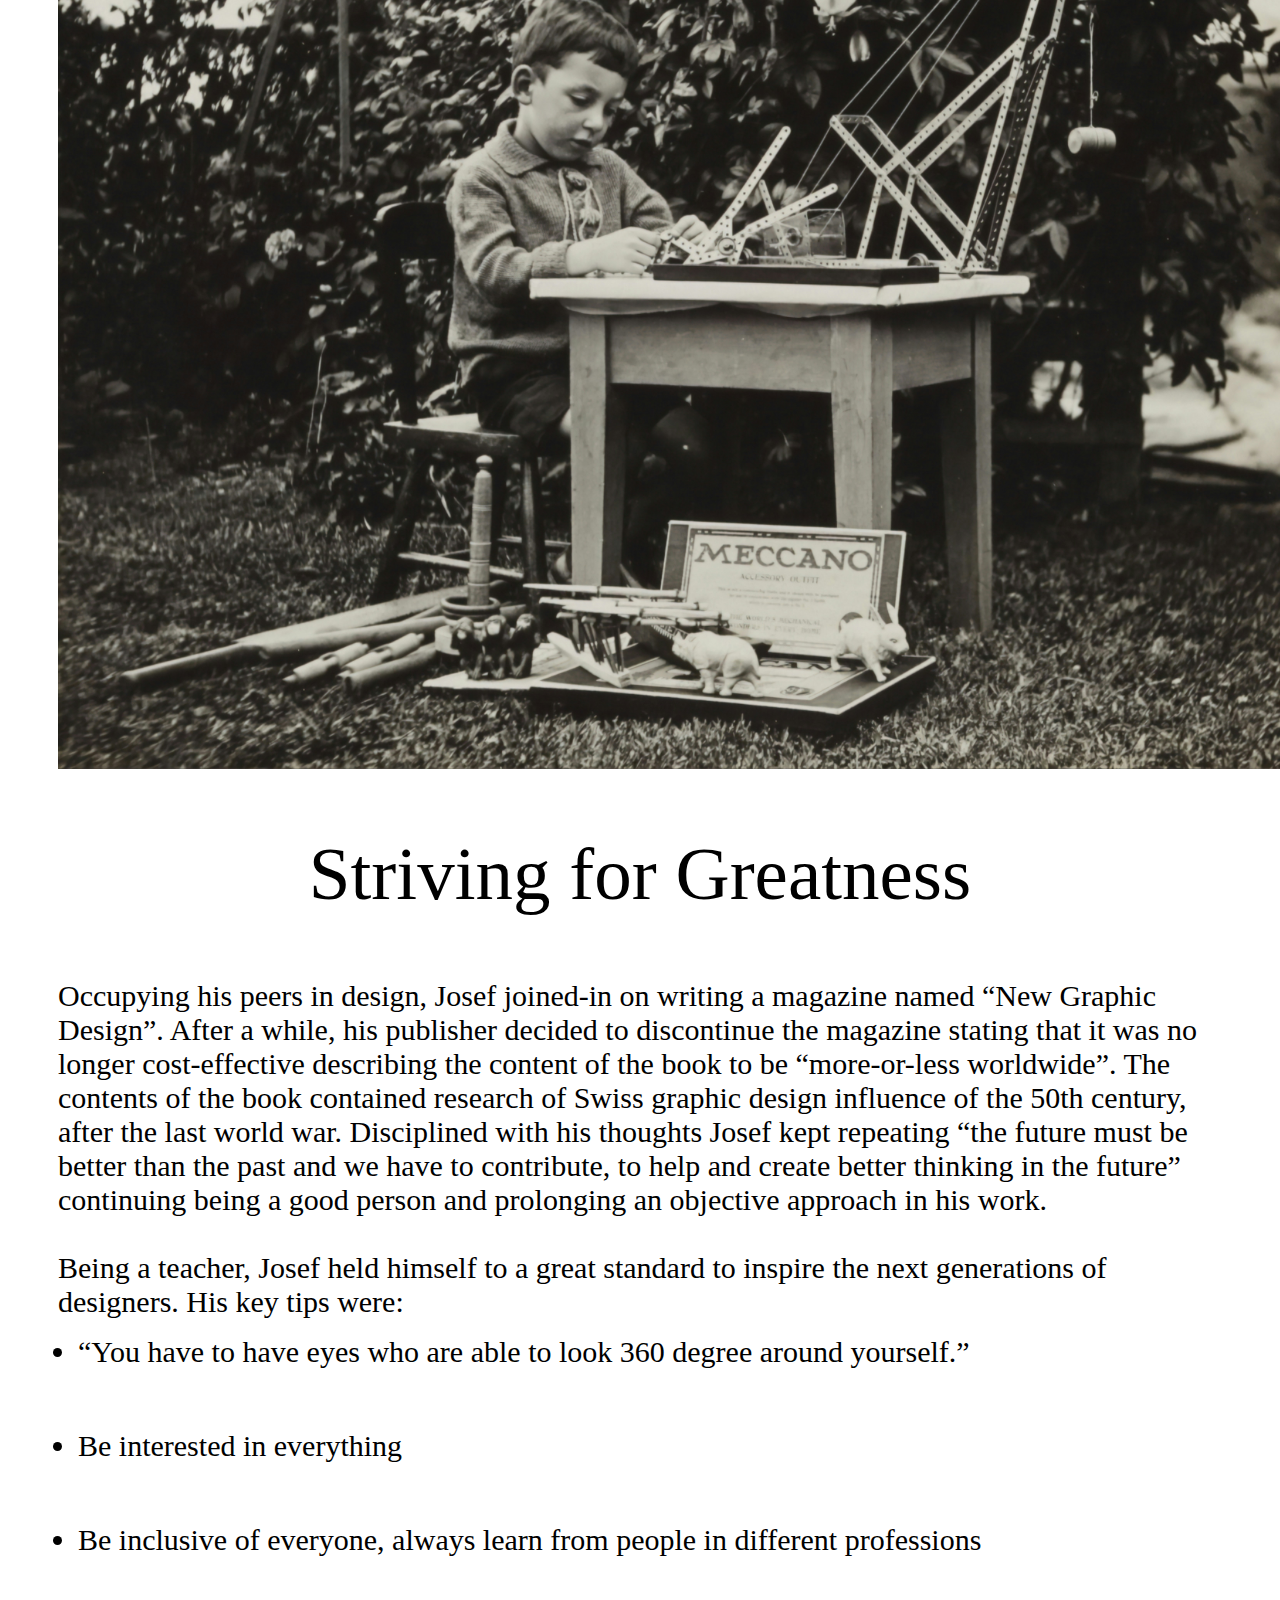
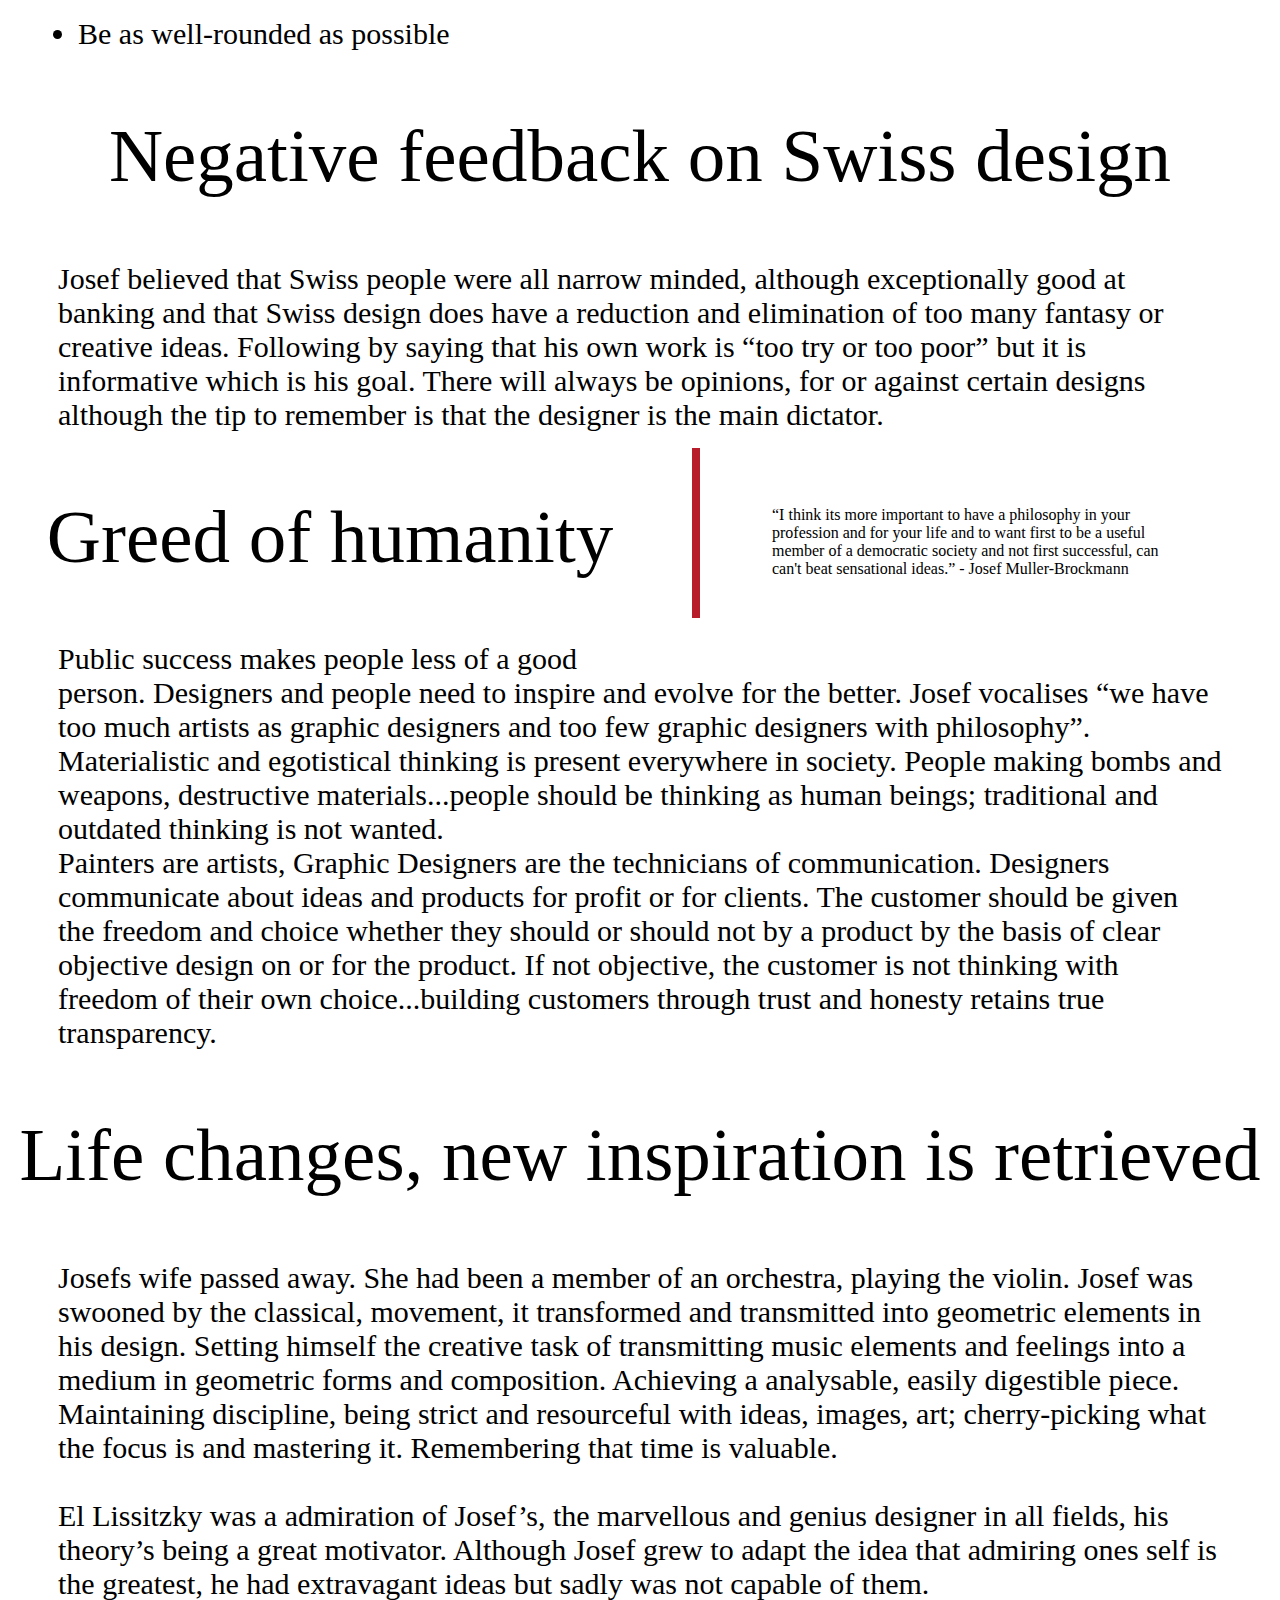
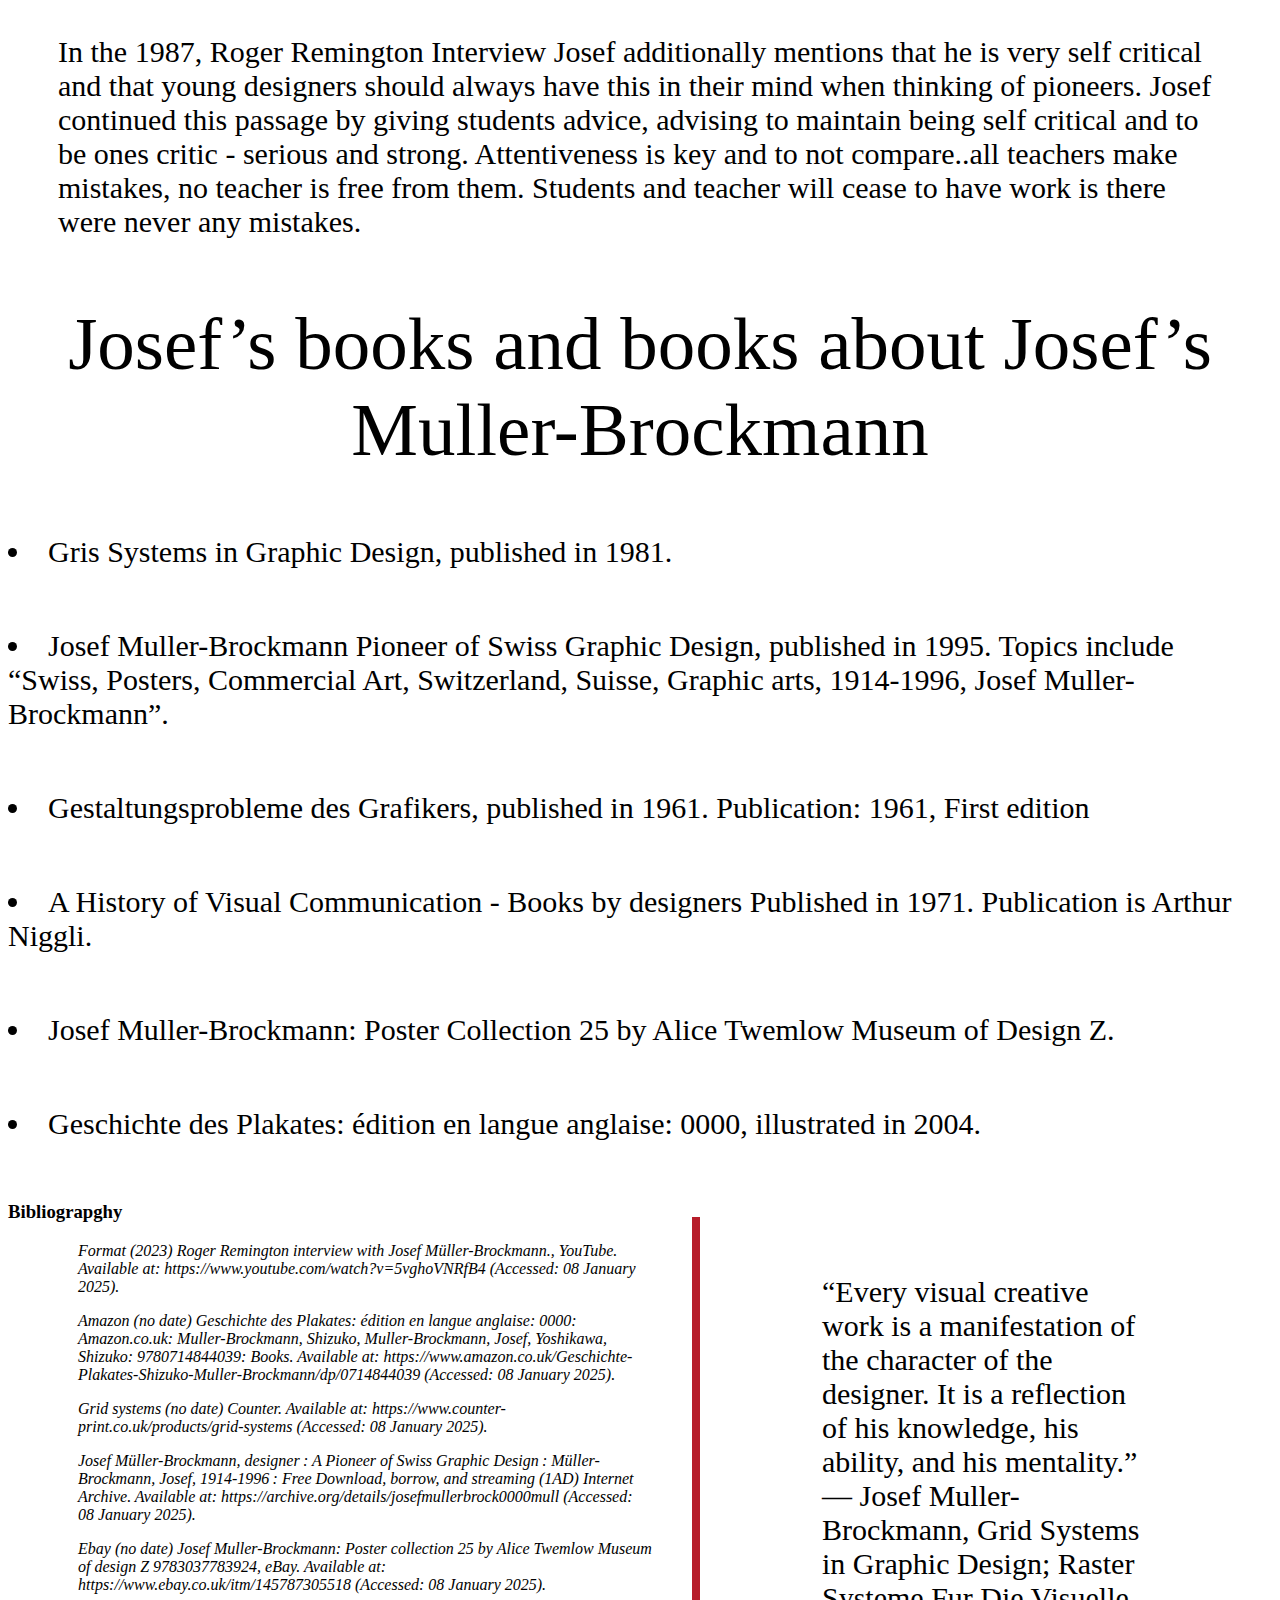
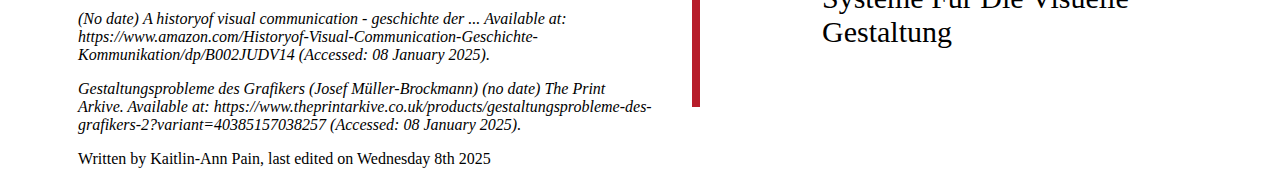
==== commit d8b1f1e6: "Update index.html" ====
--- a/index.html
+++ b/index.html
@@ -110,7 +110,7 @@
         <ul><i> Ebay (no date) Josef Muller-Brockmann: Poster collection 25 by Alice Twemlow Museum of design Z 9783037783924, eBay. Available at: https://www.ebay.co.uk/itm/145787305518 (Accessed: 08 January 2025).</i></ul>
         <ul><i> (No date) A historyof visual communication - geschichte der ... Available at: https://www.amazon.com/Historyof-Visual-Communication-Geschichte-Kommunikation/dp/B002JUDV14 (Accessed: 08 January 2025).</i></ul>
         <ul><i> Gestaltungsprobleme des Grafikers (Josef Müller-Brockmann) (no date) The Print Arkive. Available at: https://www.theprintarkive.co.uk/products/gestaltungsprobleme-des-grafikers-2?variant=40385157038257 (Accessed: 08 January 2025).</i></ul>
-    <ul>Written by Kaitlin-Ann Pain, 2025</ul>
+    <ul>Written by Kaitlin-Ann Pain, last edited on Wednesday 8th 2025</ul>
     </ul> 
 </div>
 </footer>